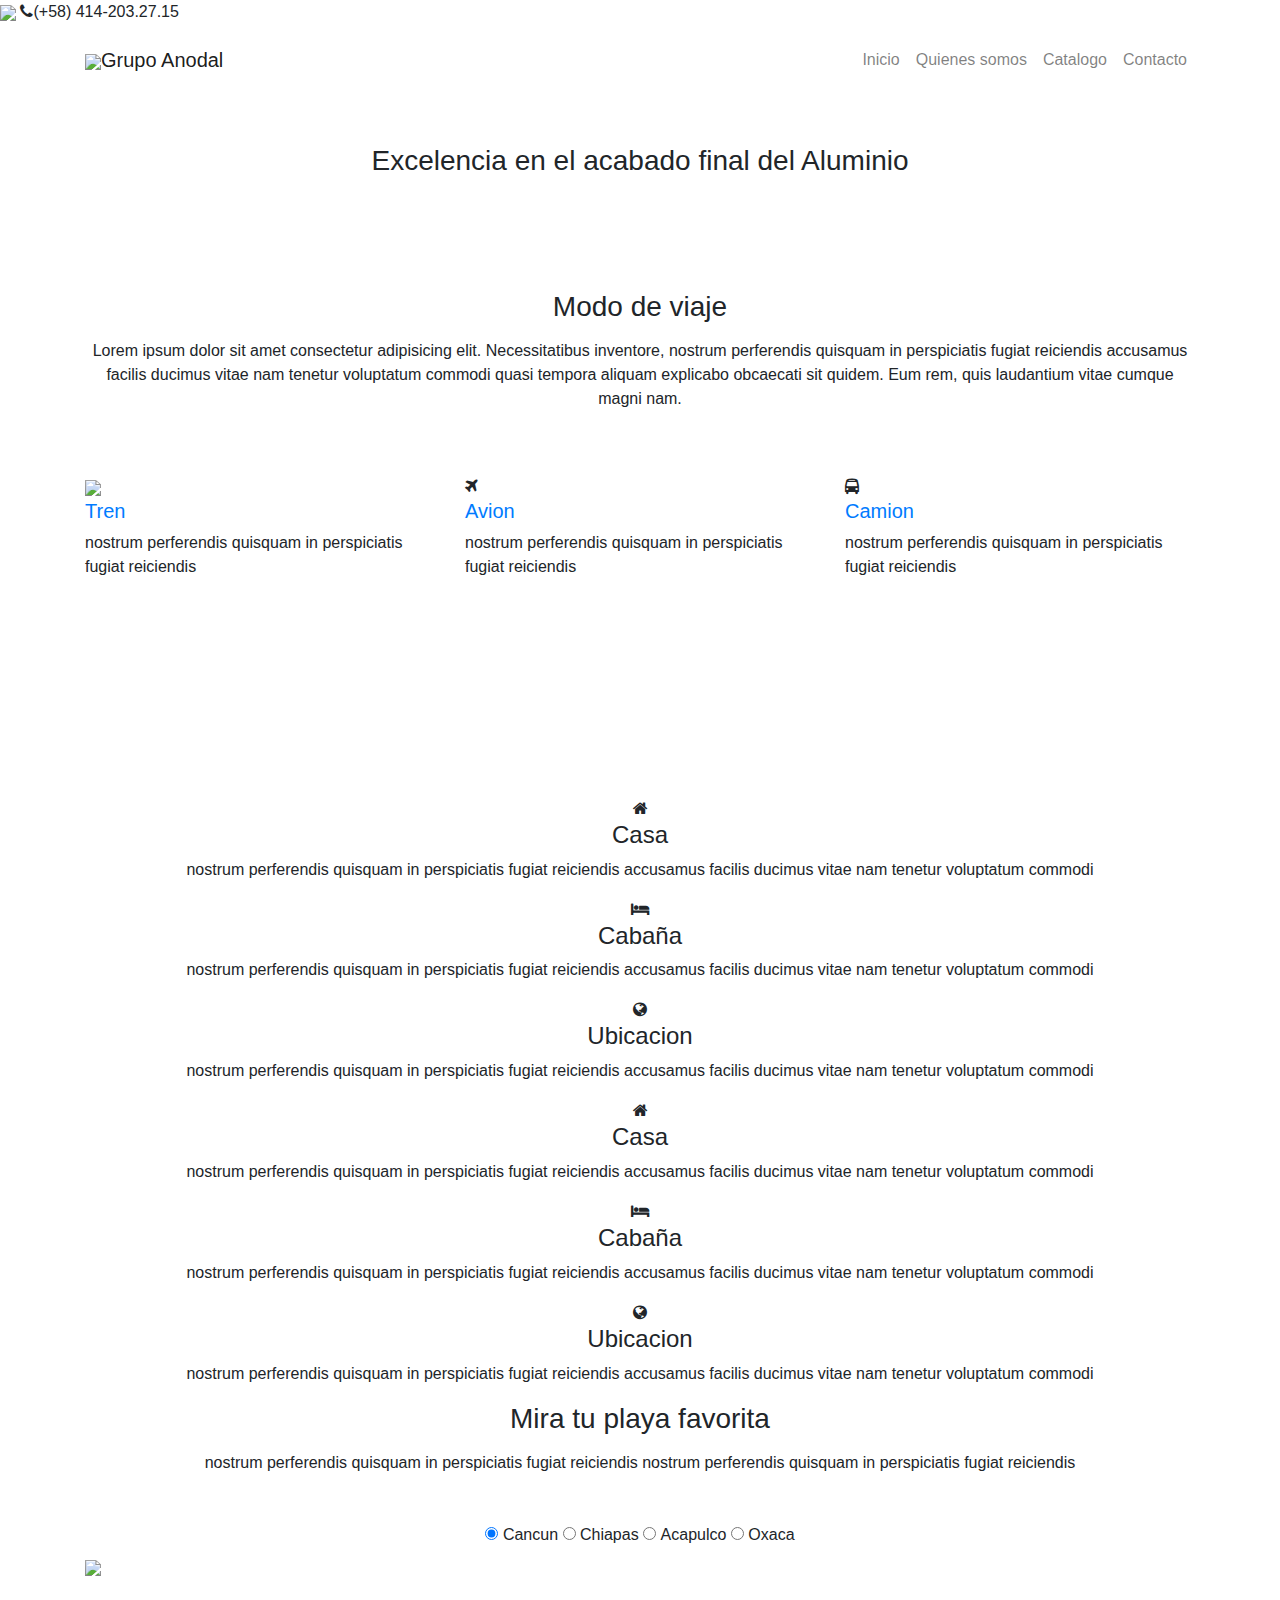
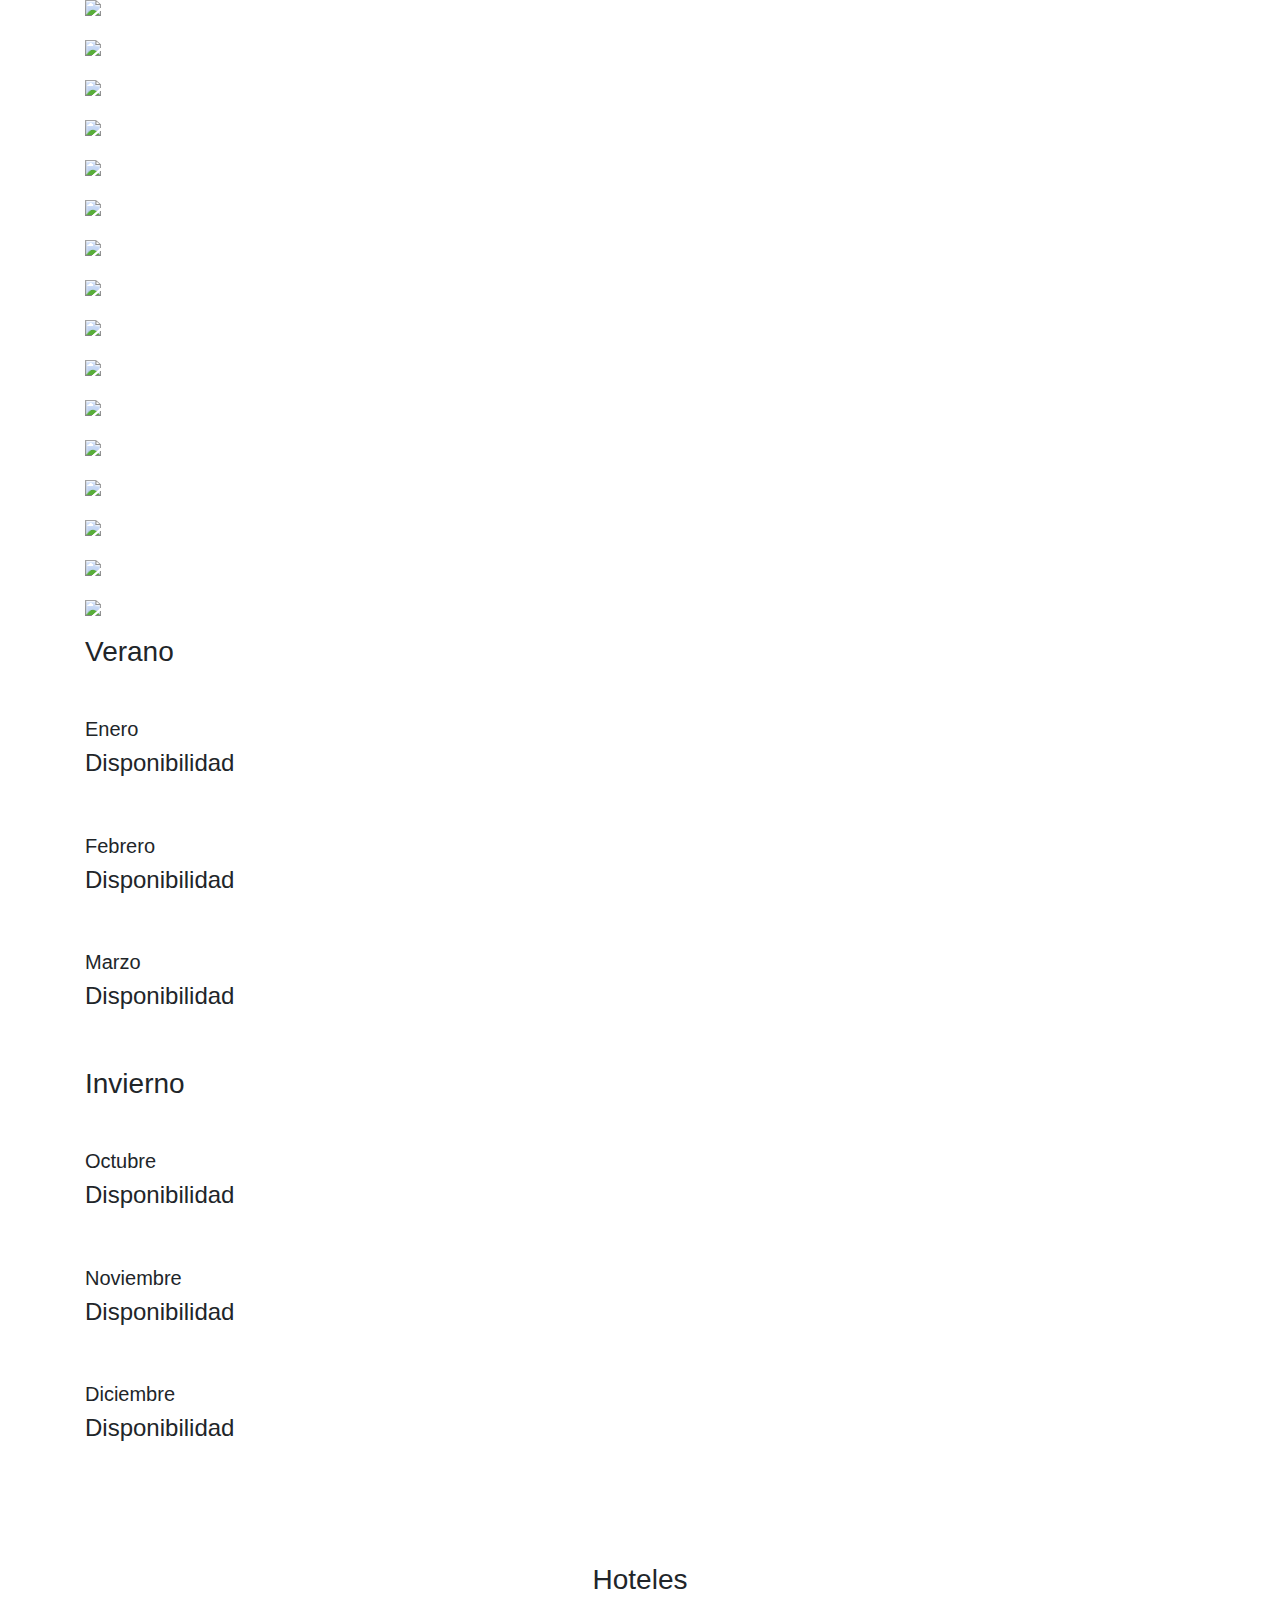
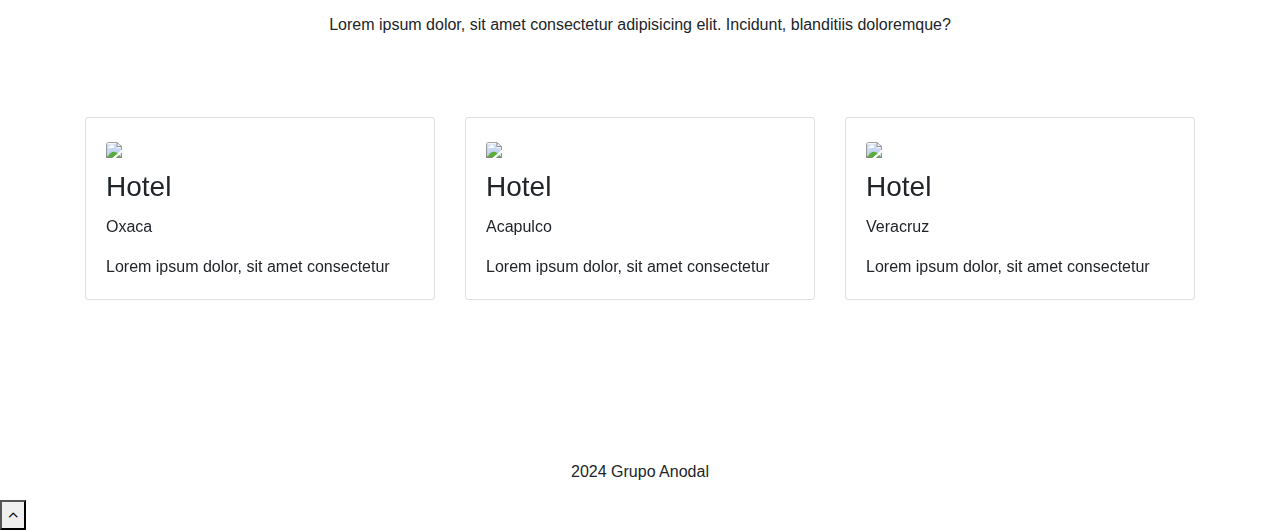
==== index.html @ 7523846b "Add files via upload" ====
<!DOCTYPE html>

<html lang="en">
<head>
    <meta charset="UTF-8">
    <meta name="viewport" content="width=device-width, initial-scale=1.0">
    <title>Grupo Anodal</title>

    <link rel="stylesheet" href="css/style.css">

    <link rel="stylesheet" href="https://stackpath.bootstrapcdn.com/font-awesome/4.7.0/css/font-awesome.min.css" integrity="sha384-wvfXpqpZZVQGK6TAh5PVlGOfQNHSoD2xbE+QkPxCAFlNEevoEH3Sl0sibVcOQVnN" crossorigin="anonymous">
    <link rel="stylesheet" href="https://stackpath.bootstrapcdn.com/bootstrap/4.5.2/css/bootstrap.min.css" integrity="sha384-JcKb8q3iqJ61gNV9KGb8thSsNjpSL0n8PARn9HuZOnIxN0hoP+VmmDGMN5t9UJ0Z" crossorigin="anonymous">

</head
<body>

    <section class="headerUp">
        <div class="container"></div>
            <a class="headerSpan" href="https://www.instagram.com/anodaldialancalfinish/?hl=es"><img src="imagesGA/logoInstagram.png" class="img-responsive-icon"></a>
            <!-- <span class="headerSpan"><img src="imagesGA/logoInstagram.png" class="img-responsive-icon"></span> -->
            <span class="headerSpan"></span>
            <span class="headerSpan"><span class="fa fa-phone" aria-hidden="true"></span>(+58) 414-203.27.15</span>
        </div>
    </section>

    <section class="tank-bootstrap-header">
        <nav class="navbar navbar-expand-lg navbar-light bg-green py-lg-3 py-2">
            <div class="container">
                <a class="navbar-brand" href="index.html"><img src="imagesGA/LOGO_ADA.png" class="img-responsive-logo">Grupo Anodal</a>
                <button class="navbar-toggler" type="button" 
                data-toggle="collapse" data-target="#navbarSupportedContent">
                    <span class="navbar-toggler-icon fa fa-bars"></span>
                </button>
                <div class="collapse navbar-collapse"  id="navbarSupportedContent" >
                    <ul class="navbar-nav ml-auto">
                        <li class="nav-item">
                            <a class="nav-link" href="index.html">Inicio</a>
                        </li>
                        <li class="nav-item">
                            <a class="nav-link" href="about.html">Quienes somos</a>
                        </li>
                        <li class="nav-item">
                            <a class="nav-link" href="services.html">Catalogo</a>
                        </li>
                        <li class="nav-item">
                            <a class="nav-link" href="contact.html">Contacto</a>
                        </li>
                    </ul>
                </div>
           </div> 
        </nav>
    </section>



    <section class="tank-main-banner">

        <div class="slider-info banner-view text-center">
            <div class="banner-info container">
                <h3 class="banner-text mt-5">Excelencia en el acabado final del Aluminio</h3>
                <p class="my-4 mb-5"></p>
            </div>
        </div>

    </section>


    <section class="tank-features-4">
        <div class="features py-5" id="services">
            <div class="container py-md-3">
                <div class="heading text-center mx-auto">
                    <h3 class="head">Modo de viaje</h3>
                    <p class="my-3 head">Lorem ipsum dolor sit amet consectetur adipisicing elit. Necessitatibus inventore, 
                        nostrum perferendis quisquam in perspiciatis fugiat reiciendis accusamus facilis
                         ducimus vitae nam tenetur voluptatum commodi quasi tempora aliquam explicabo 
                        obcaecati sit quidem. Eum rem, quis laudantium vitae cumque magni nam.</p>
                </div>
                <div class="fea-gd-vv row mt-5 pt-3">
                    <div class="float-lt feature-gd col-lg-4 col-md-6">
                        <div class="icon"><span><img src="imagesGA/LOGO_ADA.png" class="img-responsive-imgWithBack"></span></div>
                        <div class="icon-info">
                            <h5><a href="#">Tren</a></h5>
                            <p>nostrum perferendis quisquam in perspiciatis fugiat reiciendis</p>
                        </div>
                    </div>
                    <div class="float-mid feature-gd col-lg-4 col-md-6 mt-md-0 mt-5">
                        <div class="icon"><span class="fa fa-plane" aria-hidden="true"></span></div>
                        <div class="icon-info">
                            <h5><a href="#">Avion</a></h5>
                            <p>nostrum perferendis quisquam in perspiciatis fugiat reiciendis</p>
                        </div>
                    </div>
                    <div class="float-rt feature-gd col-lg-4 col-md-6 mt-md-0 mt-5">
                        <div class="icon"><span class="fa fa-bus" aria-hidden="true"></span></div>
                        <div class="icon-info">
                            <h5><a href="#">Camion</a></h5>
                            <p>nostrum perferendis quisquam in perspiciatis fugiat reiciendis</p>
                        </div>
                    </div>
                </div>
            </div>
        </div>
    </section>



    <section class="tank-feature-3" id="features">
        <div class="grid top-bottom">
            <div class="container">
                <div class="heading text-center mx-auto">
                    <h3 class="head text-white">Elige tu lugar de descanso</h3>
                    <p class="my-3 head text-white">nostrum perferendis quisquam in perspiciatis fugiat reiciendis accusamus facilis
                        ducimus vitae nam tenetur voluptatum commodi quasi tempora aliquam</p>
                </div>
                <div class="middle-section grid-column text-center mt-5 pt-3">
                    <div class="three-grids-columns">
                        <span class="fa fa-home"></span>
                        <h4>Casa</h4>
                        <p>nostrum perferendis quisquam in perspiciatis fugiat reiciendis accusamus facilis
                            ducimus vitae nam tenetur voluptatum commodi</p>
                    </div>
                    <div class="three-grids-columns">
                        <span class="fa fa-hotel"></span>
                        <h4>Cabaña</h4>
                        <p>nostrum perferendis quisquam in perspiciatis fugiat reiciendis accusamus facilis
                            ducimus vitae nam tenetur voluptatum commodi</p>
                    </div>
                    <div class="three-grids-columns">
                        <span class="fa fa-globe"></span>
                        <h4>Ubicacion</h4>
                        <p>nostrum perferendis quisquam in perspiciatis fugiat reiciendis accusamus facilis
                            ducimus vitae nam tenetur voluptatum commodi</p>
                    </div>
                    <div class="three-grids-columns">
                        <span class="fa fa-home"></span>
                        <h4>Casa</h4>
                        <p>nostrum perferendis quisquam in perspiciatis fugiat reiciendis accusamus facilis
                            ducimus vitae nam tenetur voluptatum commodi</p>
                    </div>
                    <div class="three-grids-columns">
                        <span class="fa fa-hotel"></span>
                        <h4>Cabaña</h4>
                        <p>nostrum perferendis quisquam in perspiciatis fugiat reiciendis accusamus facilis
                            ducimus vitae nam tenetur voluptatum commodi</p>
                    </div>
                    <div class="three-grids-columns">
                        <span class="fa fa-globe"></span>
                        <h4>Ubicacion</h4>
                        <p>nostrum perferendis quisquam in perspiciatis fugiat reiciendis accusamus facilis
                            ducimus vitae nam tenetur voluptatum commodi</p>
                    </div>
                </div>
            </div>
        </div>
    </section>


    <div class="products-4" id="portfolio">
        <div id="products4-block" class="text-center"> 
            <div class="container">

                <div class="heading text-center mx-auto mb-5">
                    <h3 class="head">Mira tu playa favorita</h3>
                    <p class="my-3 head">nostrum perferendis quisquam in perspiciatis fugiat reiciendis
                        nostrum perferendis quisquam in perspiciatis fugiat reiciendis
                    </p>
                </div>
                <input id="tab1" type="radio" name="tabs" checked>
                <label class="tabtle" for="tab1">Cancun</label>
                <input id="tab2" type="radio" name="tabs" >
                <label class="tabtle" for="tab2">Chiapas</label>
                <input id="tab3" type="radio" name="tabs" >
                <label class="tabtle" for="tab3">Acapulco</label>
                <input id="tab4" type="radio" name="tabs" >
                <label class="tabtle" for="tab4">Oxaca</label>

                <section id="content1" class="tab-content text-left"> 
                    <div class="d-grid grid-col-3">
                        <div class="product">   
                            <a href="images/g1.jpg">
                                <figure>
                                    <img src="images/g1.jpg" class="img-responsive">
                                </figure>
                            </a>
                        </div>
                        <div class="product">   
                            <a href="images/g2.jpg">
                                <figure>
                                    <img src="images/g2.jpg" class="img-responsive">
                                </figure>
                            </a>
                        </div>
                        <div class="product">   
                            <a href="images/g3.jpg">
                                <figure>
                                    <img src="images/g3.jpg" class="img-responsive">
                                </figure>
                            </a>
                        </div>
                        <div class="product">   
                            <a href="images/.g4jpg">
                                <figure>
                                    <img src="images/g4.jpg" class="img-responsive">
                                </figure>
                            </a>
                        </div>
                        <div class="product">   
                            <a href="images/g5.jpg">
                                <figure>
                                    <img src="images/g5.jpg" class="img-responsive">
                                </figure>
                            </a>
                        </div>
                        <div class="product">   
                            <a href="images/g6.jpg">
                                <figure>
                                    <img src="images/g6.jpg" class="img-responsive">
                                </figure>
                            </a>
                        </div>
                    </div>
                </section>
                <section id="content2" class="tab-content text-left"> 
                    <div class="d-grid grid-col-3">
                        <div class="product">   
                            <a href="images/g7.jpg">
                                <figure>
                                    <img src="images/g7.jpg" class="img-responsive">
                                </figure>
                            </a>
                        </div>
                        <div class="product">   
                            <a href="images/g8.jpg">
                                <figure>
                                    <img src="images/g8.jpg" class="img-responsive">
                                </figure>
                            </a>
                        </div>
                        <div class="product">   
                            <a href="images/g1.jpg">
                                <figure>
                                    <img src="images/g1.jpg" class="img-responsive">
                                </figure>
                            </a>
                        </div>
                        <div class="product">   
                            <a href="images/.g2jpg">
                                <figure>
                                    <img src="images/g2.jpg" class="img-responsive">
                                </figure>
                            </a>
                        </div>
                        <div class="product">   
                            <a href="images/g3.jpg">
                                <figure>
                                    <img src="images/g3.jpg" class="img-responsive">
                                </figure>
                            </a>
                        </div>
                        <div class="product">   
                            <a href="images/g4.jpg">
                                <figure>
                                    <img src="images/g4.jpg" class="img-responsive">
                                </figure>
                            </a>
                        </div>
                    </div>
                </section>
                <section id="content3" class="tab-content text-left"> 
                    <div class="d-grid grid-col-3">
                        <div class="product">   
                            <a href="images/.g2jpg">
                                <figure>
                                    <img src="images/g2.jpg" class="img-responsive">
                                </figure>
                            </a>
                        </div>
                        <div class="product">   
                            <a href="images/g3.jpg">
                                <figure>
                                    <img src="images/g3.jpg" class="img-responsive">
                                </figure>
                            </a>
                        </div>
                        <div class="product">   
                            <a href="images/g4.jpg">
                                <figure>
                                    <img src="images/g4.jpg" class="img-responsive">
                                </figure>
                            </a>
                        </div>
                    </div>
                </section>
                <section id="content4" class="tab-content text-left"> 
                    <div class="d-grid grid-col-3">
                        <div class="product">   
                            <a href="images/.g2jpg">
                                <figure>
                                    <img src="images/g2.jpg" class="img-responsive">
                                </figure>
                            </a>
                        </div>
                        <div class="product">   
                            <a href="images/g3.jpg">
                                <figure>
                                    <img src="images/g3.jpg" class="img-responsive">
                                </figure>
                            </a>
                        </div>
                    </div>
                </section>     
          </div>
        </div>
    </div>



    <section class="services-12" id="experience">
        <div class="form-12-content">
            <div class="container">
                <div class="grid grid-column-2">
                    <div class="column1">
                        <h3 class="mb-5">Verano</h3>
                        <div class="experience-top">
                            <h5>Enero</h5>
                            <h4>Disponibilidad</h4>
                            <p class="my-3 text-white">Lorem ipsum dolor, sit amet consectetur adipisicing elit. Incidunt, 
                                blanditiis doloremque? Dignissimos quibusdam consequuntur ex, ut repellat 
                            </p>
                        </div>
                        <div class="experience-top">
                            <h5>Febrero</h5>
                            <h4>Disponibilidad</h4>
                            <p class="my-3 text-white">Lorem ipsum dolor, sit amet consectetur adipisicing elit. Incidunt, 
                                blanditiis doloremque? Dignissimos quibusdam consequuntur ex, ut repellat 
                            </p>
                        </div>
                        <div class="experience-top">
                            <h5>Marzo</h5>
                            <h4>Disponibilidad</h4>
                            <p class="my-3 text-white">Lorem ipsum dolor, sit amet consectetur adipisicing elit. Incidunt, 
                                blanditiis doloremque? Dignissimos quibusdam consequuntur ex, ut repellat 
                            </p>
                        </div>
                    </div>
                    <div class="column2">
                        <h3 class="mb-5">Invierno</h3>
                        <div class="experience-top">
                            <h5>Octubre</h5>
                            <h4>Disponibilidad</h4>
                            <p class="my-3 text-white">Lorem ipsum dolor, sit amet consectetur adipisicing elit. Incidunt, 
                                blanditiis doloremque? Dignissimos quibusdam consequuntur ex, ut repellat 
                            </p>
                        </div>
                        <div class="experience-top">
                            <h5>Noviembre</h5>
                            <h4>Disponibilidad</h4>
                            <p class="my-3 text-white">Lorem ipsum dolor, sit amet consectetur adipisicing elit. Incidunt, 
                                blanditiis doloremque? Dignissimos quibusdam consequuntur ex, ut repellat 
                            </p>
                        </div>
                        <div class="experience-top">
                            <h5>Diciembre</h5>
                            <h4>Disponibilidad</h4>
                            <p class="my-3 text-white">Lorem ipsum dolor, sit amet consectetur adipisicing elit. Incidunt, 
                                blanditiis doloremque? Dignissimos quibusdam consequuntur ex, ut repellat 
                            </p>
                        </div>
                    </div>
                </div>
            </div>
        </div>
    </section>


    <section class="tank-testimonials" id="testimonials">
        <div class="customers-6-content py-5">
            <div class="container py-lg-3">
                <div class="heading text-center mx-auto">
                    <h3 class="head">Hoteles</h3>
                    <p class="my-3 head">Lorem ipsum dolor, sit amet consectetur adipisicing elit. Incidunt, 
                        blanditiis doloremque?</p>
                </div>
                <div id="customerhnycarousel" class="carousel slide" data-ride="carousel">
                    <ol class="carousel-indicators">
                        <li data-target="#customerhnycarousel" data-slide-to="0" class="active"></li>
                        <li data-target="#customerhnycarousel" data-slide-to="1" ></li>
                    </ol>
                    <div class="carousel-inner pb-5">
                        <div class="carousel-item active">
                            <div class="customer row py-5 mt-3">
                                <div class="col-lg-4 col-md-6">
                                    <div class="card">
                                        <div class="card-body">
                                            <img class="card-img-top img-responsive" src="images/c1.jpg" >
                                            <h3 class="card-title mt-2">Hotel</h3>
                                            <p class="sub-title mb-3">Oxaca</p>
                                            <p class="card-text">Lorem ipsum dolor, sit amet consectetur</p>
                                        </div>
                                    </div>
                                </div>
                                <div class="col-lg-4 col-md-6 off-testi-2">
                                    <div class="card">
                                        <div class="card-body">
                                            <img class="card-img-top img-responsive" src="images/c2.jpg" >
                                            <h3 class="card-title mt-2">Hotel</h3>
                                            <p class="sub-title mb-3">Acapulco</p>
                                            <p class="card-text">Lorem ipsum dolor, sit amet consectetur</p>
                                        </div>
                                    </div>
                                </div>

                                <div class="col-lg-4 offset-md-3 offset-lg-0 col-md-6 off-testi">
                                    <div class="card">
                                        <div class="card-body">
                                            <img class="card-img-top img-responsive" src="images/c3.jpg" >
                                            <h3 class="card-title mt-2">Hotel</h3>
                                            <p class="sub-title mb-3">Veracruz</p>
                                            <p class="card-text">Lorem ipsum dolor, sit amet consectetur</p>
                                        </div>
                                    </div>
                                </div>
                            </div>
                        </div>
                        <div class="carousel-item ">
                            <div class="customer row py-5 mt-3">
                                <div class="col-lg-4 col-md-6">
                                    <div class="card">
                                        <div class="card-body">
                                            <img class="card-img-top img-responsive" src="images/c2.jpg" >
                                            <h3 class="card-title mt-2">Hotel</h3>
                                            <p class="sub-title mb-3">Oxaca</p>
                                            <p class="card-text">Lorem ipsum dolor, sit amet consectetur</p>
                                        </div>
                                    </div>
                                </div>

                                <div class="col-lg-4 col-md-6 off-testi-2">
                                    <div class="card">
                                        <div class="card-body">
                                            <img class="card-img-top img-responsive" src="images/c3.jpg" >
                                            <h3 class="card-title mt-2">Hotel</h3>
                                            <p class="sub-title mb-3">Acapulco</p>
                                            <p class="card-text">Lorem ipsum dolor, sit amet consectetur</p>
                                        </div>
                                    </div>
                                </div>

                                <div class="col-lg-4 offset-md-3 offset-lg-0 col-md-6 off-testi">
                                    <div class="card">
                                        <div class="card-body">
                                            <img class="card-img-top img-responsive" src="images/c1.jpg" >
                                            <h3 class="card-title mt-2">Hotel</h3>
                                            <p class="sub-title mb-3">Veracruz</p>
                                            <p class="card-text">Lorem ipsum dolor, sit amet consectetur</p>
                                        </div>
                                    </div>
                                </div>
                            </div>
                        </div>
                    </div>
                </div>
            </div>
        </div>
    </section>


    <section class="tank-footer-29-main" id="footer">
        <div class="footer-29 text-center">
            <div class="container">
                <div class="main-social-footer-29">
                    <!-- <a href="#" class="facebook"><span class="fa fa-facebook"></span></a> -->
                    <!-- <a href="#" class="twitter"><span class="fa fa-twitter"></span></a> -->
                    <!-- <a href="#" class="instagram"><span class="fa fa-instagram"></span></a> -->
                    <!-- <a href="#" class="google-plus"><span class="fa fa-google-plus"></span></a> -->
                    <!-- <a href="#" class="linkedin"><span class="fa fa-linkedin"></span></a> -->
                </div>
                <div class="bottom-copies text-center">
                    <p class="copy-footer-29">2024 Grupo Anodal <a href="#"></a></p>
                </div>
            </div>
        </div>
        <button onclick="topFunction()" id="movetop" title="Go to top">
        <span class="fa fa-angle-up"></span>
        </button>
            <script>
                window.onscroll = function() {
                    scrollFunction()
                };

                function scrollFunction() {
                    if(document.body.scrollTop > 20 || document.documentElement. scrollTop > 20) {
                        document.getElementById("movetop").style.display = "block";
                    }else{
                        document.getElementById("movetop").style.display = "none";
                    }
                }

                function topFunction () {
                    document.body.scrollTop = 0;
                    document.documentElement.scrollTop = 0;
                }
            </script>
    </section>

    


    <script>
        $(function(){
            $('.navbar-toggler').click(function(){
                $('body').toggleClass('noscroll');
            })

        });
    </script>

    




<script src="https://code.jquery.com/jquery-3.5.1.slim.min.js" integrity="sha384-DfXdz2htPH0lsSSs5nCTpuj/zy4C+OGpamoFVy38MVBnE+IbbVYUew+OrCXaRkfj" crossorigin="anonymous"></script>
<script src="https://cdn.jsdelivr.net/npm/popper.js@1.16.1/dist/umd/popper.min.js" integrity="sha384-9/reFTGAW83EW2RDu2S0VKaIzap3H66lZH81PoYlFhbGU+6BZp6G7niu735Sk7lN" crossorigin="anonymous"></script>
<script src="https://stackpath.bootstrapcdn.com/bootstrap/4.5.2/js/bootstrap.min.js" integrity="sha384-B4gt1jrGC7Jh4AgTPSdUtOBvfO8shuf57BaghqFfPlYxofvL8/KUEfYiJOMMV+rV" crossorigin="anonymous"></script>

</body>
</html>
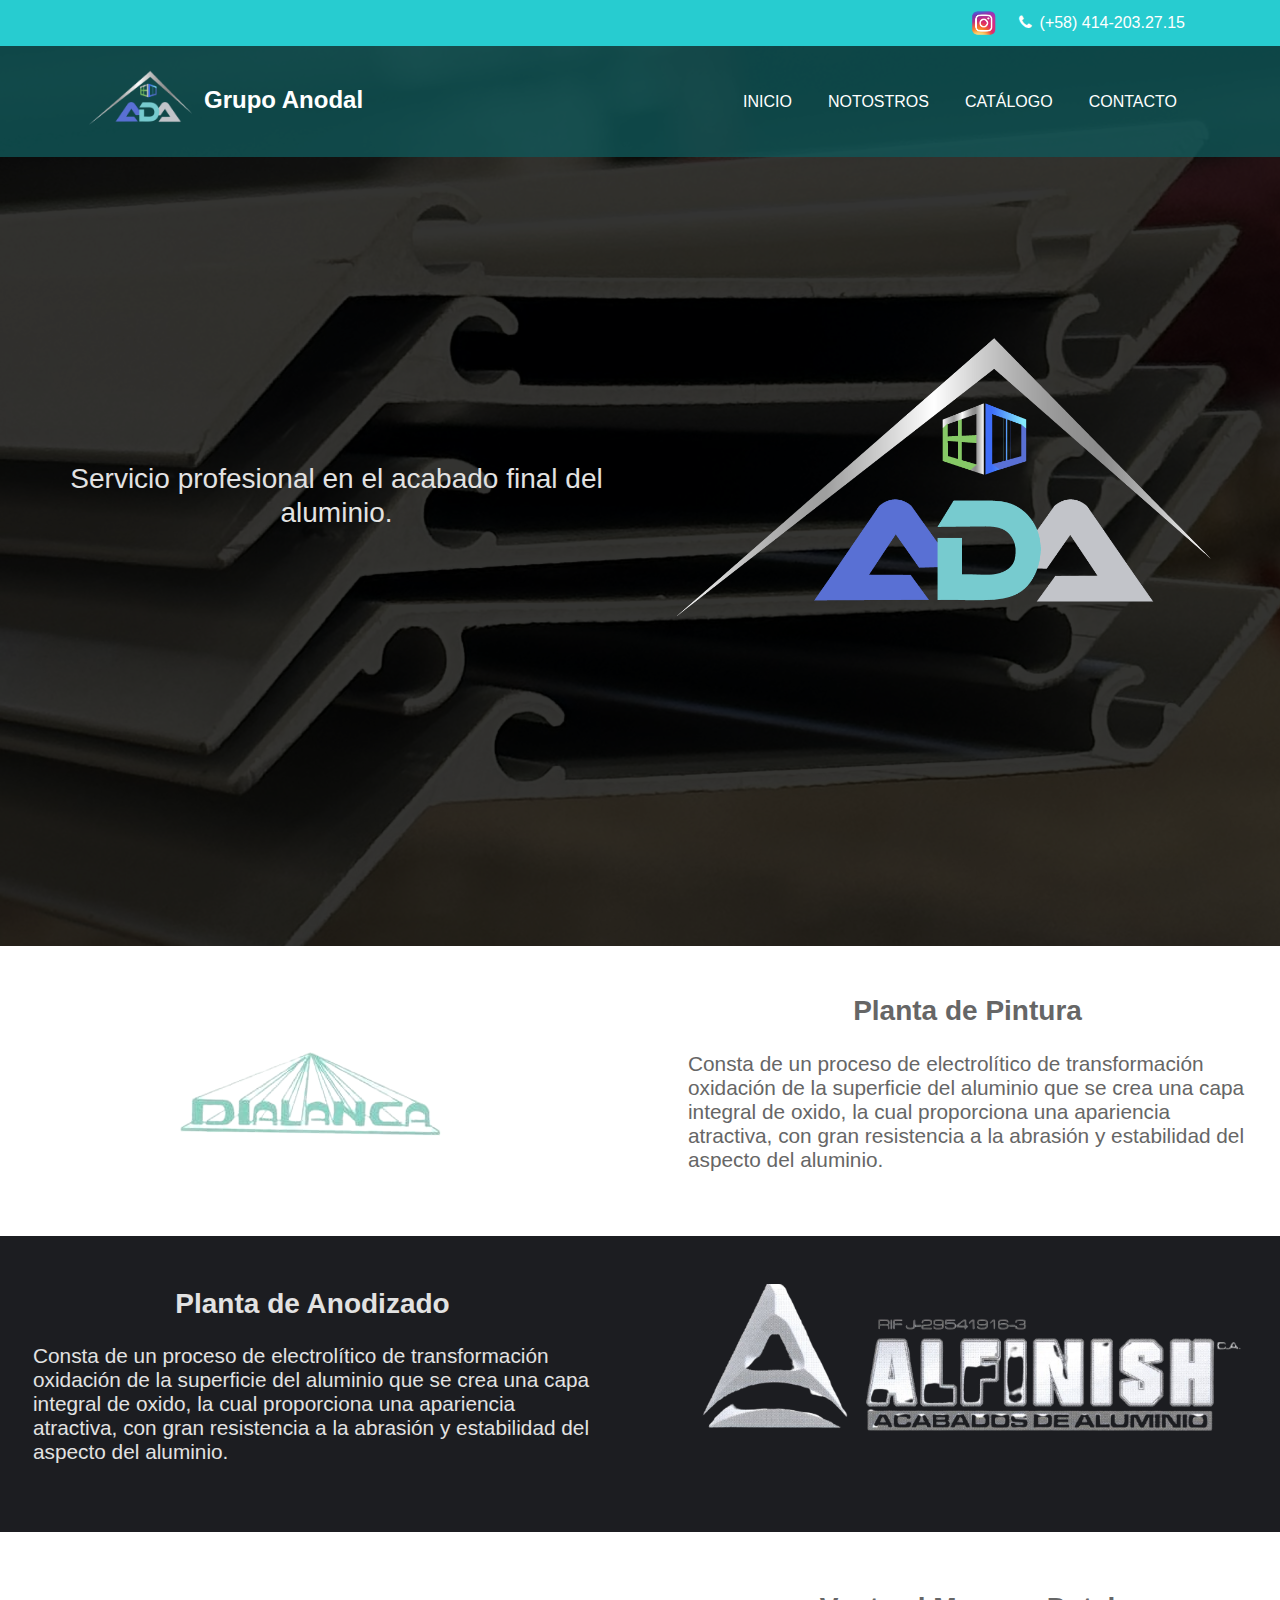
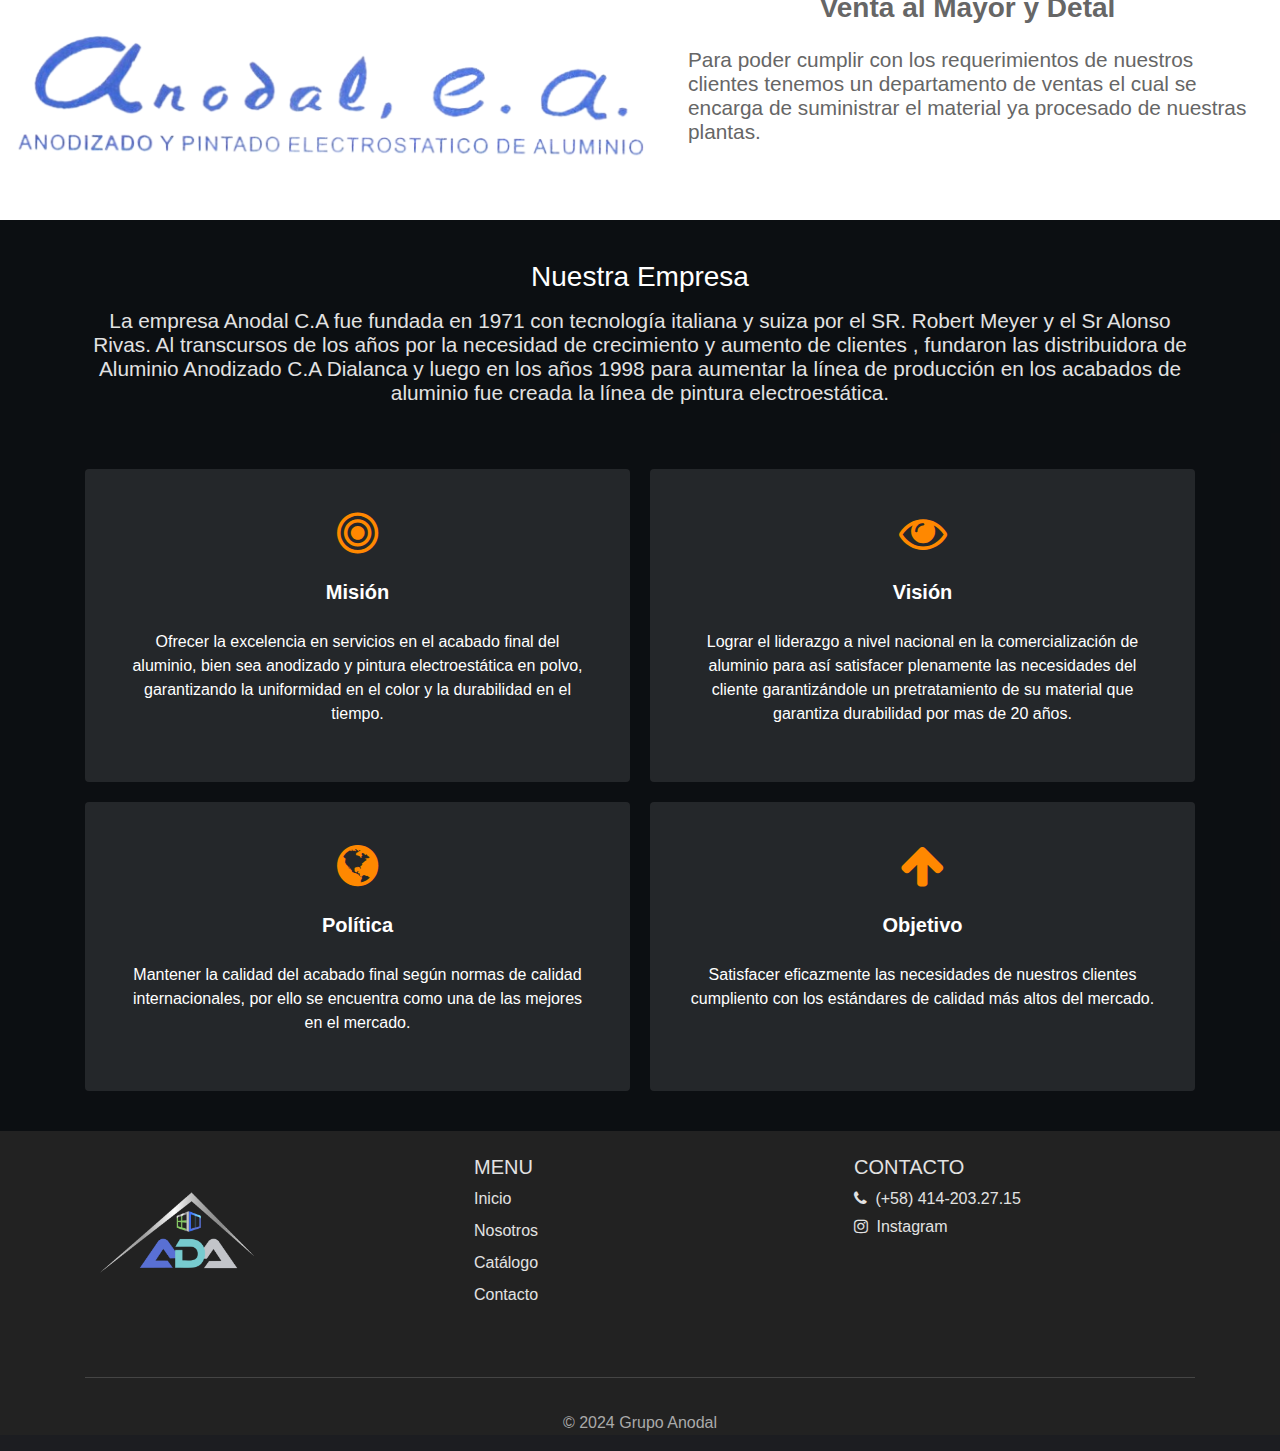
==== commit 6e765efc: ":sparkles: home page with 3 sections and footer :construction: contacts page form build" ====
--- a/index.html
+++ b/index.html
@@ -1,528 +1,896 @@
-<!DOCTYPE html>
+<!doctype html>
 
 <html lang="en">
-<head>
-    <meta charset="UTF-8">
-    <meta name="viewport" content="width=device-width, initial-scale=1.0">
-    <title>Grupo Anodal</title>
-
-    <link rel="stylesheet" href="css/style.css">
-
-    <link rel="stylesheet" href="https://stackpath.bootstrapcdn.com/font-awesome/4.7.0/css/font-awesome.min.css" integrity="sha384-wvfXpqpZZVQGK6TAh5PVlGOfQNHSoD2xbE+QkPxCAFlNEevoEH3Sl0sibVcOQVnN" crossorigin="anonymous">
-    <link rel="stylesheet" href="https://stackpath.bootstrapcdn.com/bootstrap/4.5.2/css/bootstrap.min.css" integrity="sha384-JcKb8q3iqJ61gNV9KGb8thSsNjpSL0n8PARn9HuZOnIxN0hoP+VmmDGMN5t9UJ0Z" crossorigin="anonymous">
-
-</head
-<body>
-
-    <section class="headerUp">
-        <div class="container"></div>
-            <a class="headerSpan" href="https://www.instagram.com/anodaldialancalfinish/?hl=es"><img src="imagesGA/logoInstagram.png" class="img-responsive-icon"></a>
-            <!-- <span class="headerSpan"><img src="imagesGA/logoInstagram.png" class="img-responsive-icon"></span> -->
-            <span class="headerSpan"></span>
-            <span class="headerSpan"><span class="fa fa-phone" aria-hidden="true"></span>(+58) 414-203.27.15</span>
-        </div>
-    </section>
-
-    <section class="tank-bootstrap-header">
-        <nav class="navbar navbar-expand-lg navbar-light bg-green py-lg-3 py-2">
-            <div class="container">
-                <a class="navbar-brand" href="index.html"><img src="imagesGA/LOGO_ADA.png" class="img-responsive-logo">Grupo Anodal</a>
-                <button class="navbar-toggler" type="button" 
-                data-toggle="collapse" data-target="#navbarSupportedContent">
-                    <span class="navbar-toggler-icon fa fa-bars"></span>
-                </button>
-                <div class="collapse navbar-collapse"  id="navbarSupportedContent" >
-                    <ul class="navbar-nav ml-auto">
-                        <li class="nav-item">
-                            <a class="nav-link" href="index.html">Inicio</a>
-                        </li>
-                        <li class="nav-item">
-                            <a class="nav-link" href="about.html">Quienes somos</a>
-                        </li>
-                        <li class="nav-item">
-                            <a class="nav-link" href="services.html">Catalogo</a>
-                        </li>
-                        <li class="nav-item">
-                            <a class="nav-link" href="contact.html">Contacto</a>
-                        </li>
-                    </ul>
-                </div>
-           </div> 
-        </nav>
-    </section>
-
-
-
-    <section class="tank-main-banner">
-
-        <div class="slider-info banner-view text-center">
-            <div class="banner-info container">
-                <h3 class="banner-text mt-5">Excelencia en el acabado final del Aluminio</h3>
-                <p class="my-4 mb-5"></p>
+    <head>
+        <meta charset="UTF-8" />
+        <meta name="viewport" content="width=device-width, initial-scale=1.0" />
+        <title>Grupo Anodal</title>
+
+        <link rel="stylesheet" href="css/style.css" />
+
+        <link
+            rel="stylesheet"
+            href="https://stackpath.bootstrapcdn.com/font-awesome/4.7.0/css/font-awesome.min.css"
+            integrity="sha384-wvfXpqpZZVQGK6TAh5PVlGOfQNHSoD2xbE+QkPxCAFlNEevoEH3Sl0sibVcOQVnN"
+            crossorigin="anonymous"
+        />
+        <link
+            rel="stylesheet"
+            href="https://stackpath.bootstrapcdn.com/bootstrap/4.5.2/css/bootstrap.min.css"
+            integrity="sha384-JcKb8q3iqJ61gNV9KGb8thSsNjpSL0n8PARn9HuZOnIxN0hoP+VmmDGMN5t9UJ0Z"
+            crossorigin="anonymous"
+        />
+    </head>
+    <body>
+        <section class="headerUp py-2">
+            <div
+                class="container d-flex align-items-center justify-content-end"
+            >
+                <a
+                    class="headerSpan"
+                    href="https://www.instagram.com/anodaldialancalfinish/?hl=es"
+                    ><img
+                        src="imagesGA/logoInstagram.png"
+                        class="img-responsive-icon"
+                /></a>
+                <!-- <span class="headerSpan"><img src="imagesGA/logoInstagram.png" class="img-responsive-icon"></span> -->
+                <span class="headerSpan"></span>
+                <span class="headerSpan"
+                    ><span class="fa fa-phone mr-2" aria-hidden="true"></span
+                    >(+58) 414-203.27.15</span
+                >
             </div>
-        </div>
-
-    </section>
-
-
-    <section class="tank-features-4">
-        <div class="features py-5" id="services">
-            <div class="container py-md-3">
-                <div class="heading text-center mx-auto">
-                    <h3 class="head">Modo de viaje</h3>
-                    <p class="my-3 head">Lorem ipsum dolor sit amet consectetur adipisicing elit. Necessitatibus inventore, 
-                        nostrum perferendis quisquam in perspiciatis fugiat reiciendis accusamus facilis
-                         ducimus vitae nam tenetur voluptatum commodi quasi tempora aliquam explicabo 
-                        obcaecati sit quidem. Eum rem, quis laudantium vitae cumque magni nam.</p>
-                </div>
-                <div class="fea-gd-vv row mt-5 pt-3">
-                    <div class="float-lt feature-gd col-lg-4 col-md-6">
-                        <div class="icon"><span><img src="imagesGA/LOGO_ADA.png" class="img-responsive-imgWithBack"></span></div>
-                        <div class="icon-info">
-                            <h5><a href="#">Tren</a></h5>
-                            <p>nostrum perferendis quisquam in perspiciatis fugiat reiciendis</p>
-                        </div>
-                    </div>
-                    <div class="float-mid feature-gd col-lg-4 col-md-6 mt-md-0 mt-5">
-                        <div class="icon"><span class="fa fa-plane" aria-hidden="true"></span></div>
-                        <div class="icon-info">
-                            <h5><a href="#">Avion</a></h5>
-                            <p>nostrum perferendis quisquam in perspiciatis fugiat reiciendis</p>
-                        </div>
-                    </div>
-                    <div class="float-rt feature-gd col-lg-4 col-md-6 mt-md-0 mt-5">
-                        <div class="icon"><span class="fa fa-bus" aria-hidden="true"></span></div>
-                        <div class="icon-info">
-                            <h5><a href="#">Camion</a></h5>
-                            <p>nostrum perferendis quisquam in perspiciatis fugiat reiciendis</p>
-                        </div>
-                    </div>
-                </div>
+        </section>
+
+        <section class="tank-bootstrap-header">
+            <nav class="navbar navbar-expand-lg navbar-light bg-green">
+                <div class="container">
+                    <a class="navbar-brand" href="index.html"
+                        ><img
+                            src="imagesGA/LOGO_ADA.png"
+                            class="img-responsive-logo mr-2"
+                        />Grupo Anodal</a
+                    >
+                    <button
+                        class="navbar-toggler"
+                        type="button"
+                        data-toggle="collapse"
+                        data-target="#navbarSupportedContent"
+                    >
+                        <span class="navbar-toggler-icon fa fa-bars"></span>
+                    </button>
+                    <div
+                        class="collapse navbar-collapse"
+                        id="navbarSupportedContent"
+                    >
+                        <ul class="navbar-nav ml-auto">
+                            <li class="nav-item">
+                                <a class="nav-link" href="index.html">Inicio</a>
+                            </li>
+                            <li class="nav-item">
+                                <a class="nav-link" href="about.html"
+                                    >Notostros</a
+                                >
+                            </li>
+                            <li class="nav-item">
+                                <a class="nav-link" href="services.html"
+                                    >Catálogo</a
+                                >
+                            </li>
+                            <li class="nav-item">
+                                <a class="nav-link" href="contact.html"
+                                    >Contacto</a
+                                >
+                            </li>
+                        </ul>
+                    </div>
+                </div>
+            </nav>
+        </section>
+
+        <section class="tank-main-banner">
+            <div class="slider-info banner-view text-center">
+                <div class="row px-5">
+                    <div
+                        class="col d-flex align-items-center flex-column justify-content-center"
+                    >
+                        <h3 class="mt-2 text-color-dark">
+                            Servicio profesional en el acabado final del
+                            aluminio.
+                        </h3>
+                    </div>
+                    <div
+                        class="col d-flex align-items-center flex-column justify-content-center"
+                    >
+                        <img
+                            src="imagesGA/LOGO_ADA.png"
+                            class="img-responsive"
+                        />
+                    </div>
+                    <p class="my-4 mb-5"></p>
+                </div>
+                <!--<div class="row bg-white w-100">
+                    <div class="col px-5 py-1">
+                        <div class="row">
+                            <div class="col">
+                                <span class="fa fa-palette"></span>
+                                <p>PALABRA</p>
+                            </div>
+                            <div class="col">
+                                <span></span>
+                            </div>
+                        </div>
+                    </div>
+                </div>-->
             </div>
-        </div>
-    </section>
-
-
-
-    <section class="tank-feature-3" id="features">
-        <div class="grid top-bottom">
-            <div class="container">
-                <div class="heading text-center mx-auto">
-                    <h3 class="head text-white">Elige tu lugar de descanso</h3>
-                    <p class="my-3 head text-white">nostrum perferendis quisquam in perspiciatis fugiat reiciendis accusamus facilis
-                        ducimus vitae nam tenetur voluptatum commodi quasi tempora aliquam</p>
-                </div>
-                <div class="middle-section grid-column text-center mt-5 pt-3">
-                    <div class="three-grids-columns">
-                        <span class="fa fa-home"></span>
-                        <h4>Casa</h4>
-                        <p>nostrum perferendis quisquam in perspiciatis fugiat reiciendis accusamus facilis
-                            ducimus vitae nam tenetur voluptatum commodi</p>
-                    </div>
-                    <div class="three-grids-columns">
-                        <span class="fa fa-hotel"></span>
-                        <h4>Cabaña</h4>
-                        <p>nostrum perferendis quisquam in perspiciatis fugiat reiciendis accusamus facilis
-                            ducimus vitae nam tenetur voluptatum commodi</p>
-                    </div>
-                    <div class="three-grids-columns">
-                        <span class="fa fa-globe"></span>
-                        <h4>Ubicacion</h4>
-                        <p>nostrum perferendis quisquam in perspiciatis fugiat reiciendis accusamus facilis
-                            ducimus vitae nam tenetur voluptatum commodi</p>
-                    </div>
-                    <div class="three-grids-columns">
-                        <span class="fa fa-home"></span>
-                        <h4>Casa</h4>
-                        <p>nostrum perferendis quisquam in perspiciatis fugiat reiciendis accusamus facilis
-                            ducimus vitae nam tenetur voluptatum commodi</p>
-                    </div>
-                    <div class="three-grids-columns">
-                        <span class="fa fa-hotel"></span>
-                        <h4>Cabaña</h4>
-                        <p>nostrum perferendis quisquam in perspiciatis fugiat reiciendis accusamus facilis
-                            ducimus vitae nam tenetur voluptatum commodi</p>
-                    </div>
-                    <div class="three-grids-columns">
-                        <span class="fa fa-globe"></span>
-                        <h4>Ubicacion</h4>
-                        <p>nostrum perferendis quisquam in perspiciatis fugiat reiciendis accusamus facilis
-                            ducimus vitae nam tenetur voluptatum commodi</p>
+        </section>
+
+        <section>
+            <article
+                class="service-row bg-white d-flex justify-content-center align-items-center"
+                id="pintura"
+            >
+                <div class="row">
+                    <div
+                        class="col-sm-12 col-md-6 p-0 d-flex justify-content-center align-items-center"
+                    >
+                        <img
+                            src="imagesGA/dialancaLogo.png"
+                            class="img-responsive m-5"
+                            alt="anodizado"
+                        />
+                    </div>
+                    <div
+                        class="p-5 col-sm-12 col-md-6 d-flex align-items-center flex-column justify-content-center"
+                    >
+                        <h3
+                            class="description-title text-color-light bold mb-4"
+                        >
+                            <strong>Planta de Pintura</strong>
+                        </h3>
+                        <p class="description-text text-color-light">
+                            Consta de un proceso de electrolítico de
+                            transformación oxidación de la superficie del
+                            aluminio que se crea una capa integral de oxido, la
+                            cual proporciona una apariencia atractiva, con gran
+                            resistencia a la abrasión y estabilidad del aspecto
+                            del aluminio.
+                        </p>
+                    </div>
+                </div>
+            </article>
+            <article
+                class="service-row bg-transparent d-flex justify-content-center align-items-center"
+                id="anodizado"
+            >
+                <div class="row">
+                    <div
+                        class="p-5 col-sm-12 col-md-6 d-flex align-items-center flex-column justify-content-center"
+                    >
+                        <h3 class="description-title bold mb-4 text-color-dark">
+                            <strong>Planta de Anodizado</strong>
+                        </h3>
+                        <p class="description-text text-color-dark">
+                            Consta de un proceso de electrolítico de
+                            transformación oxidación de la superficie del
+                            aluminio que se crea una capa integral de oxido, la
+                            cual proporciona una apariencia atractiva, con gran
+                            resistencia a la abrasión y estabilidad del aspecto
+                            del aluminio.
+                        </p>
+                    </div>
+                    <div
+                        class="col-sm-12 col-md-6 p-0 d-flex align-items-center flex-column justify-content-center"
+                    >
+                        <img
+                            src="imagesGA/alfinishLogo.png"
+                            class="img-responsive m-5"
+                            alt="anodizado"
+                        />
+                    </div>
+                </div>
+            </article>
+            <article
+                class="service-row bg-white d-flex justify-content-center align-items-center"
+                id="pintura"
+            >
+                <div class="row">
+                    <div
+                        class="col-sm-12 col-md-6 p-0 d-flex justify-content-center align-items-center"
+                    >
+                        <img
+                            src="imagesGA/anodalLogo.png"
+                            class="img-responsive ml-5"
+                            alt="anodizado"
+                        />
+                    </div>
+                    <div
+                        class="p-5 col-sm-12 col-md-6 d-flex align-items-center flex-column justify-content-center"
+                    >
+                        <h3
+                            class="description-title text-color-light bold mb-4"
+                        >
+                            <strong>Venta al Mayor y Detal</strong>
+                        </h3>
+                        <p class="description-text text-color-light">
+                            Para poder cumplir con los requerimientos de
+                            nuestros clientes tenemos un departamento de ventas
+                            el cual se encarga de suministrar el material ya
+                            procesado de nuestras plantas.
+                        </p>
+                    </div>
+                </div>
+            </article>
+        </section>
+
+        <!--<section class="tank-features-4">
+            <div class="features py-5" id="services">
+                <div class="container py-md-3">
+                    <div class="heading text-center mx-auto">
+                        <h3 class="head">Nuestros Servicios</h3>
+                        <p class="my-3 head"></p>
+                    </div>
+                    <div class="mt-5 pt-3 row justify-content-center align-items-center">
+                        <div class="col-sm-12 col-xs-12 col-md-12 col-lg-4 my-2" style="width: 18rem">
+                            <div class="card bg-transparent column">
+                                <div class="col card-body">
+                                    <h5 class="card-title">Title</h5>
+                                    <p class="card-text">
+                                    Lorem ipsum dolor sit amet, qui minim labore adipisicing minim sint cillum sint consectetur cupidatat.
+                                    </p>
+                                </div>
+                                <img src="imagesGA/anodizado.jpeg" class="col" alt="Anodizado" />
+                            </div>
+                        </div>
+                        <div class="col-sm-12 col-xs-12 col-md-12 col-lg-4 my-2" style="width: 18rem">
+                            <div class="card bg-transparent">
+                                <img src="imagesGA/anodizado.jpeg" class="card-img-top" alt="Anodizado" />
+                                <div class="card-body">
+                                    <h5 class="card-title">Title</h5>
+                                    <p class="card-text">
+                                    Lorem ipsum dolor sit amet, qui minim labore adipisicing minim sint cillum sint consectetur cupidatat.
+                                    </p>
+                                </div>
+                            </div>
+                        </div>
+                        <div class="col-sm-12 col-xs-12 col-md-12 col-lg-4 my-2" style="width: 18rem">
+                            <div class="card bg-transparent">
+                                <img src="imagesGA/anodizado.jpeg" class="card-img-top" alt="Anodizado" />
+                                <div class="card-body">
+                                    <h5 class="card-title">Title</h5>
+                                    <p class="card-text">
+                                    Lorem ipsum dolor sit amet, qui minim labore adipisicing minim sint cillum sint consectetur cupidatat.
+                                    </p>
+                                </div>
+                            </div>
+                        </div>
                     </div>
                 </div>
             </div>
-        </div>
-    </section>
-
-
-    <div class="products-4" id="portfolio">
-        <div id="products4-block" class="text-center"> 
-            <div class="container">
-
-                <div class="heading text-center mx-auto mb-5">
-                    <h3 class="head">Mira tu playa favorita</h3>
-                    <p class="my-3 head">nostrum perferendis quisquam in perspiciatis fugiat reiciendis
-                        nostrum perferendis quisquam in perspiciatis fugiat reiciendis
-                    </p>
-                </div>
-                <input id="tab1" type="radio" name="tabs" checked>
-                <label class="tabtle" for="tab1">Cancun</label>
-                <input id="tab2" type="radio" name="tabs" >
-                <label class="tabtle" for="tab2">Chiapas</label>
-                <input id="tab3" type="radio" name="tabs" >
-                <label class="tabtle" for="tab3">Acapulco</label>
-                <input id="tab4" type="radio" name="tabs" >
-                <label class="tabtle" for="tab4">Oxaca</label>
-
-                <section id="content1" class="tab-content text-left"> 
-                    <div class="d-grid grid-col-3">
-                        <div class="product">   
-                            <a href="images/g1.jpg">
-                                <figure>
-                                    <img src="images/g1.jpg" class="img-responsive">
-                                </figure>
+        </section>-->
+
+        <section class="tank-feature-3" id="features">
+            <div class="grid top-bottom">
+                <div class="container">
+                    <div class="text-center mx-auto">
+                        <h3 class="head text-white">Nuestra Empresa</h3>
+                        <p class="mt-3 description-text text-color-dark">
+                            La empresa Anodal C.A fue fundada en 1971 con
+                            tecnología italiana y suiza por el SR. Robert Meyer
+                            y el Sr Alonso Rivas. Al transcursos de los años por
+                            la necesidad de crecimiento y aumento de clientes ,
+                            fundaron las distribuidora de Aluminio Anodizado C.A
+                            Dialanca y luego en los años 1998 para aumentar la
+                            línea de producción en los acabados de aluminio fue
+                            creada la línea de pintura electroestática.
+                        </p>
+                    </div>
+                    <div
+                        class="middle-section grid-column text-center mt-5 pt-3"
+                    >
+                        <div class="two-grids-columns">
+                            <a href="about.html">
+                                <span class="fa fa-bullseye"></span>
+                                <h4>Misión</h4>
+                                <p>
+                                    Ofrecer la excelencia en servicios en el
+                                    acabado final del aluminio, bien sea
+                                    anodizado y pintura electroestática en
+                                    polvo, garantizando la uniformidad en el
+                                    color y la durabilidad en el tiempo.
+                                </p>
                             </a>
                         </div>
-                        <div class="product">   
-                            <a href="images/g2.jpg">
-                                <figure>
-                                    <img src="images/g2.jpg" class="img-responsive">
-                                </figure>
+                        <div class="two-grids-columns">
+                            <a href="about.html">
+                                <span class="fa fa-eye"></span>
+                                <h4>Visión</h4>
+                                <p>
+                                    Lograr el liderazgo a nivel nacional en la
+                                    comercialización de aluminio para así
+                                    satisfacer plenamente las necesidades del
+                                    cliente garantizándole un pretratamiento de
+                                    su material que garantiza durabilidad por
+                                    mas de 20 años.
+                                </p>
                             </a>
                         </div>
-                        <div class="product">   
-                            <a href="images/g3.jpg">
-                                <figure>
-                                    <img src="images/g3.jpg" class="img-responsive">
-                                </figure>
+                        <div class="two-grids-columns">
+                            <a href="about.html">
+                                <span class="fa fa-globe"></span>
+                                <h4>Política</h4>
+                                <p>
+                                    Mantener la calidad del acabado final según
+                                    normas de calidad internacionales, por ello
+                                    se encuentra como una de las mejores en el
+                                    mercado.
+                                </p>
                             </a>
                         </div>
-                        <div class="product">   
-                            <a href="images/.g4jpg">
-                                <figure>
-                                    <img src="images/g4.jpg" class="img-responsive">
-                                </figure>
+                        <div class="two-grids-columns">
+                            <a href="about.html">
+                                <span class="fa fa-arrow-up"></span>
+                                <h4>Objetivo</h4>
+                                <p>
+                                    Satisfacer eficazmente las necesidades de
+                                    nuestros clientes cumpliento con los
+                                    estándares de calidad más altos del mercado.
+                                </p>
                             </a>
                         </div>
-                        <div class="product">   
-                            <a href="images/g5.jpg">
-                                <figure>
-                                    <img src="images/g5.jpg" class="img-responsive">
-                                </figure>
-                            </a>
-                        </div>
-                        <div class="product">   
-                            <a href="images/g6.jpg">
-                                <figure>
-                                    <img src="images/g6.jpg" class="img-responsive">
-                                </figure>
-                            </a>
-                        </div>
-                    </div>
-                </section>
-                <section id="content2" class="tab-content text-left"> 
-                    <div class="d-grid grid-col-3">
-                        <div class="product">   
-                            <a href="images/g7.jpg">
-                                <figure>
-                                    <img src="images/g7.jpg" class="img-responsive">
-                                </figure>
-                            </a>
-                        </div>
-                        <div class="product">   
-                            <a href="images/g8.jpg">
-                                <figure>
-                                    <img src="images/g8.jpg" class="img-responsive">
-                                </figure>
-                            </a>
-                        </div>
-                        <div class="product">   
-                            <a href="images/g1.jpg">
-                                <figure>
-                                    <img src="images/g1.jpg" class="img-responsive">
-                                </figure>
-                            </a>
-                        </div>
-                        <div class="product">   
-                            <a href="images/.g2jpg">
-                                <figure>
-                                    <img src="images/g2.jpg" class="img-responsive">
-                                </figure>
-                            </a>
-                        </div>
-                        <div class="product">   
-                            <a href="images/g3.jpg">
-                                <figure>
-                                    <img src="images/g3.jpg" class="img-responsive">
-                                </figure>
-                            </a>
-                        </div>
-                        <div class="product">   
-                            <a href="images/g4.jpg">
-                                <figure>
-                                    <img src="images/g4.jpg" class="img-responsive">
-                                </figure>
-                            </a>
-                        </div>
-                    </div>
-                </section>
-                <section id="content3" class="tab-content text-left"> 
-                    <div class="d-grid grid-col-3">
-                        <div class="product">   
-                            <a href="images/.g2jpg">
-                                <figure>
-                                    <img src="images/g2.jpg" class="img-responsive">
-                                </figure>
-                            </a>
-                        </div>
-                        <div class="product">   
-                            <a href="images/g3.jpg">
-                                <figure>
-                                    <img src="images/g3.jpg" class="img-responsive">
-                                </figure>
-                            </a>
-                        </div>
-                        <div class="product">   
-                            <a href="images/g4.jpg">
-                                <figure>
-                                    <img src="images/g4.jpg" class="img-responsive">
-                                </figure>
-                            </a>
-                        </div>
-                    </div>
-                </section>
-                <section id="content4" class="tab-content text-left"> 
-                    <div class="d-grid grid-col-3">
-                        <div class="product">   
-                            <a href="images/.g2jpg">
-                                <figure>
-                                    <img src="images/g2.jpg" class="img-responsive">
-                                </figure>
-                            </a>
-                        </div>
-                        <div class="product">   
-                            <a href="images/g3.jpg">
-                                <figure>
-                                    <img src="images/g3.jpg" class="img-responsive">
-                                </figure>
-                            </a>
-                        </div>
-                    </div>
-                </section>     
-          </div>
-        </div>
-    </div>
-
-
-
-    <section class="services-12" id="experience">
-        <div class="form-12-content">
-            <div class="container">
-                <div class="grid grid-column-2">
-                    <div class="column1">
-                        <h3 class="mb-5">Verano</h3>
-                        <div class="experience-top">
-                            <h5>Enero</h5>
-                            <h4>Disponibilidad</h4>
-                            <p class="my-3 text-white">Lorem ipsum dolor, sit amet consectetur adipisicing elit. Incidunt, 
-                                blanditiis doloremque? Dignissimos quibusdam consequuntur ex, ut repellat 
-                            </p>
-                        </div>
-                        <div class="experience-top">
-                            <h5>Febrero</h5>
-                            <h4>Disponibilidad</h4>
-                            <p class="my-3 text-white">Lorem ipsum dolor, sit amet consectetur adipisicing elit. Incidunt, 
-                                blanditiis doloremque? Dignissimos quibusdam consequuntur ex, ut repellat 
-                            </p>
-                        </div>
-                        <div class="experience-top">
-                            <h5>Marzo</h5>
-                            <h4>Disponibilidad</h4>
-                            <p class="my-3 text-white">Lorem ipsum dolor, sit amet consectetur adipisicing elit. Incidunt, 
-                                blanditiis doloremque? Dignissimos quibusdam consequuntur ex, ut repellat 
-                            </p>
-                        </div>
-                    </div>
-                    <div class="column2">
-                        <h3 class="mb-5">Invierno</h3>
-                        <div class="experience-top">
-                            <h5>Octubre</h5>
-                            <h4>Disponibilidad</h4>
-                            <p class="my-3 text-white">Lorem ipsum dolor, sit amet consectetur adipisicing elit. Incidunt, 
-                                blanditiis doloremque? Dignissimos quibusdam consequuntur ex, ut repellat 
-                            </p>
-                        </div>
-                        <div class="experience-top">
-                            <h5>Noviembre</h5>
-                            <h4>Disponibilidad</h4>
-                            <p class="my-3 text-white">Lorem ipsum dolor, sit amet consectetur adipisicing elit. Incidunt, 
-                                blanditiis doloremque? Dignissimos quibusdam consequuntur ex, ut repellat 
-                            </p>
-                        </div>
-                        <div class="experience-top">
-                            <h5>Diciembre</h5>
-                            <h4>Disponibilidad</h4>
-                            <p class="my-3 text-white">Lorem ipsum dolor, sit amet consectetur adipisicing elit. Incidunt, 
-                                blanditiis doloremque? Dignissimos quibusdam consequuntur ex, ut repellat 
-                            </p>
-                        </div>
                     </div>
                 </div>
             </div>
-        </div>
-    </section>
-
-
-    <section class="tank-testimonials" id="testimonials">
-        <div class="customers-6-content py-5">
-            <div class="container py-lg-3">
-                <div class="heading text-center mx-auto">
-                    <h3 class="head">Hoteles</h3>
-                    <p class="my-3 head">Lorem ipsum dolor, sit amet consectetur adipisicing elit. Incidunt, 
-                        blanditiis doloremque?</p>
-                </div>
-                <div id="customerhnycarousel" class="carousel slide" data-ride="carousel">
-                    <ol class="carousel-indicators">
-                        <li data-target="#customerhnycarousel" data-slide-to="0" class="active"></li>
-                        <li data-target="#customerhnycarousel" data-slide-to="1" ></li>
-                    </ol>
-                    <div class="carousel-inner pb-5">
-                        <div class="carousel-item active">
-                            <div class="customer row py-5 mt-3">
-                                <div class="col-lg-4 col-md-6">
-                                    <div class="card">
-                                        <div class="card-body">
-                                            <img class="card-img-top img-responsive" src="images/c1.jpg" >
-                                            <h3 class="card-title mt-2">Hotel</h3>
-                                            <p class="sub-title mb-3">Oxaca</p>
-                                            <p class="card-text">Lorem ipsum dolor, sit amet consectetur</p>
+        </section>
+
+        <!--<div class="products-4" id="portfolio">
+            <div id="products4-block" class="text-center">
+                <div class="container">
+                    <div class="heading text-center mx-auto mb-5">
+                        <h3 class="head">Mira tu playa favorita</h3>
+                        <p class="my-3 head">
+                            nostrum perferendis quisquam in perspiciatis fugiat
+                            reiciendis nostrum perferendis quisquam in
+                            perspiciatis fugiat reiciendis
+                        </p>
+                    </div>
+                    <input id="tab1" type="radio" name="tabs" checked />
+                    <label class="tabtle" for="tab1">Cancun</label>
+                    <input id="tab2" type="radio" name="tabs" />
+                    <label class="tabtle" for="tab2">Chiapas</label>
+                    <input id="tab3" type="radio" name="tabs" />
+                    <label class="tabtle" for="tab3">Acapulco</label>
+                    <input id="tab4" type="radio" name="tabs" />
+                    <label class="tabtle" for="tab4">Oxaca</label>
+
+                    <section id="content1" class="tab-content text-left">
+                        <div class="d-grid grid-col-3">
+                            <div class="product">
+                                <a href="images/g1.jpg">
+                                    <figure>
+                                        <img
+                                            src="images/g1.jpg"
+                                            class="img-responsive"
+                                        />
+                                    </figure>
+                                </a>
+                            </div>
+                            <div class="product">
+                                <a href="images/g2.jpg">
+                                    <figure>
+                                        <img
+                                            src="images/g2.jpg"
+                                            class="img-responsive"
+                                        />
+                                    </figure>
+                                </a>
+                            </div>
+                            <div class="product">
+                                <a href="images/g3.jpg">
+                                    <figure>
+                                        <img
+                                            src="images/g3.jpg"
+                                            class="img-responsive"
+                                        />
+                                    </figure>
+                                </a>
+                            </div>
+                            <div class="product">
+                                <a href="images/.g4jpg">
+                                    <figure>
+                                        <img
+                                            src="images/g4.jpg"
+                                            class="img-responsive"
+                                        />
+                                    </figure>
+                                </a>
+                            </div>
+                            <div class="product">
+                                <a href="images/g5.jpg">
+                                    <figure>
+                                        <img
+                                            src="images/g5.jpg"
+                                            class="img-responsive"
+                                        />
+                                    </figure>
+                                </a>
+                            </div>
+                            <div class="product">
+                                <a href="images/g6.jpg">
+                                    <figure>
+                                        <img
+                                            src="images/g6.jpg"
+                                            class="img-responsive"
+                                        />
+                                    </figure>
+                                </a>
+                            </div>
+                        </div>
+                    </section>
+                    <section id="content2" class="tab-content text-left">
+                        <div class="d-grid grid-col-3">
+                            <div class="product">
+                                <a href="images/g7.jpg">
+                                    <figure>
+                                        <img
+                                            src="images/g7.jpg"
+                                            class="img-responsive"
+                                        />
+                                    </figure>
+                                </a>
+                            </div>
+                            <div class="product">
+                                <a href="images/g8.jpg">
+                                    <figure>
+                                        <img
+                                            src="images/g8.jpg"
+                                            class="img-responsive"
+                                        />
+                                    </figure>
+                                </a>
+                            </div>
+                            <div class="product">
+                                <a href="images/g1.jpg">
+                                    <figure>
+                                        <img
+                                            src="images/g1.jpg"
+                                            class="img-responsive"
+                                        />
+                                    </figure>
+                                </a>
+                            </div>
+                            <div class="product">
+                                <a href="images/.g2jpg">
+                                    <figure>
+                                        <img
+                                            src="images/g2.jpg"
+                                            class="img-responsive"
+                                        />
+                                    </figure>
+                                </a>
+                            </div>
+                            <div class="product">
+                                <a href="images/g3.jpg">
+                                    <figure>
+                                        <img
+                                            src="images/g3.jpg"
+                                            class="img-responsive"
+                                        />
+                                    </figure>
+                                </a>
+                            </div>
+                            <div class="product">
+                                <a href="images/g4.jpg">
+                                    <figure>
+                                        <img
+                                            src="images/g4.jpg"
+                                            class="img-responsive"
+                                        />
+                                    </figure>
+                                </a>
+                            </div>
+                        </div>
+                    </section>
+                    <section id="content3" class="tab-content text-left">
+                        <div class="d-grid grid-col-3">
+                            <div class="product">
+                                <a href="images/.g2jpg">
+                                    <figure>
+                                        <img
+                                            src="images/g2.jpg"
+                                            class="img-responsive"
+                                        />
+                                    </figure>
+                                </a>
+                            </div>
+                            <div class="product">
+                                <a href="images/g3.jpg">
+                                    <figure>
+                                        <img
+                                            src="images/g3.jpg"
+                                            class="img-responsive"
+                                        />
+                                    </figure>
+                                </a>
+                            </div>
+                            <div class="product">
+                                <a href="images/g4.jpg">
+                                    <figure>
+                                        <img
+                                            src="images/g4.jpg"
+                                            class="img-responsive"
+                                        />
+                                    </figure>
+                                </a>
+                            </div>
+                        </div>
+                    </section>
+                    <section id="content4" class="tab-content text-left">
+                        <div class="d-grid grid-col-3">
+                            <div class="product">
+                                <a href="images/.g2jpg">
+                                    <figure>
+                                        <img
+                                            src="images/g2.jpg"
+                                            class="img-responsive"
+                                        />
+                                    </figure>
+                                </a>
+                            </div>
+                            <div class="product">
+                                <a href="images/g3.jpg">
+                                    <figure>
+                                        <img
+                                            src="images/g3.jpg"
+                                            class="img-responsive"
+                                        />
+                                    </figure>
+                                </a>
+                            </div>
+                        </div>
+                    </section>
+                </div>
+            </div>
+        </div>-->
+
+        <!--<section class="services-12" id="experience">
+            <div class="form-12-content">
+                <div class="container">
+                    <div class="grid grid-column-2">
+                        <div class="column1">
+                            <h3 class="mb-5">Verano</h3>
+                            <div class="experience-top">
+                                <h5>Enero</h5>
+                                <h4>Disponibilidad</h4>
+                                <p class="my-3 text-white">
+                                    Lorem ipsum dolor, sit amet consectetur
+                                    adipisicing elit. Incidunt, blanditiis
+                                    doloremque? Dignissimos quibusdam
+                                    consequuntur ex, ut repellat
+                                </p>
+                            </div>
+                            <div class="experience-top">
+                                <h5>Febrero</h5>
+                                <h4>Disponibilidad</h4>
+                                <p class="my-3 text-white">
+                                    Lorem ipsum dolor, sit amet consectetur
+                                    adipisicing elit. Incidunt, blanditiis
+                                    doloremque? Dignissimos quibusdam
+                                    consequuntur ex, ut repellat
+                                </p>
+                            </div>
+                            <div class="experience-top">
+                                <h5>Marzo</h5>
+                                <h4>Disponibilidad</h4>
+                                <p class="my-3 text-white">
+                                    Lorem ipsum dolor, sit amet consectetur
+                                    adipisicing elit. Incidunt, blanditiis
+                                    doloremque? Dignissimos quibusdam
+                                    consequuntur ex, ut repellat
+                                </p>
+                            </div>
+                        </div>
+                        <div class="column2">
+                            <h3 class="mb-5">Invierno</h3>
+                            <div class="experience-top">
+                                <h5>Octubre</h5>
+                                <h4>Disponibilidad</h4>
+                                <p class="my-3 text-white">
+                                    Lorem ipsum dolor, sit amet consectetur
+                                    adipisicing elit. Incidunt, blanditiis
+                                    doloremque? Dignissimos quibusdam
+                                    consequuntur ex, ut repellat
+                                </p>
+                            </div>
+                            <div class="experience-top">
+                                <h5>Noviembre</h5>
+                                <h4>Disponibilidad</h4>
+                                <p class="my-3 text-white">
+                                    Lorem ipsum dolor, sit amet consectetur
+                                    adipisicing elit. Incidunt, blanditiis
+                                    doloremque? Dignissimos quibusdam
+                                    consequuntur ex, ut repellat
+                                </p>
+                            </div>
+                            <div class="experience-top">
+                                <h5>Diciembre</h5>
+                                <h4>Disponibilidad</h4>
+                                <p class="my-3 text-white">
+                                    Lorem ipsum dolor, sit amet consectetur
+                                    adipisicing elit. Incidunt, blanditiis
+                                    doloremque? Dignissimos quibusdam
+                                    consequuntur ex, ut repellat
+                                </p>
+                            </div>
+                        </div>
+                    </div>
+                </div>
+            </div>
+        </section>-->
+
+        <!--<section class="tank-testimonials" id="testimonials">
+            <div class="customers-6-content py-5">
+                <div class="container py-lg-3">
+                    <div class="heading text-center mx-auto">
+                        <h3 class="head">Hoteles</h3>
+                        <p class="my-3 head">
+                            Lorem ipsum dolor, sit amet consectetur adipisicing
+                            elit. Incidunt, blanditiis doloremque?
+                        </p>
+                    </div>
+                    <div
+                        id="customerhnycarousel"
+                        class="carousel slide"
+                        data-ride="carousel"
+                    >
+                        <ol class="carousel-indicators">
+                            <li
+                                data-target="#customerhnycarousel"
+                                data-slide-to="0"
+                                class="active"
+                            ></li>
+                            <li
+                                data-target="#customerhnycarousel"
+                                data-slide-to="1"
+                            ></li>
+                        </ol>
+                        <div class="carousel-inner pb-5">
+                            <div class="carousel-item active">
+                                <div class="customer row py-5 mt-3">
+                                    <div class="col-lg-4 col-md-6">
+                                        <div class="card">
+                                            <div class="card-body">
+                                                <img
+                                                    class="card-img-top img-responsive"
+                                                    src="images/c1.jpg"
+                                                />
+                                                <h3 class="card-title mt-2">
+                                                    Hotel
+                                                </h3>
+                                                <p class="sub-title mb-3">
+                                                    Oxaca
+                                                </p>
+                                                <p class="card-text">
+                                                    Lorem ipsum dolor, sit amet
+                                                    consectetur
+                                                </p>
+                                            </div>
+                                        </div>
+                                    </div>
+                                    <div class="col-lg-4 col-md-6 off-testi-2">
+                                        <div class="card">
+                                            <div class="card-body">
+                                                <img
+                                                    class="card-img-top img-responsive"
+                                                    src="images/c2.jpg"
+                                                />
+                                                <h3 class="card-title mt-2">
+                                                    Hotel
+                                                </h3>
+                                                <p class="sub-title mb-3">
+                                                    Acapulco
+                                                </p>
+                                                <p class="card-text">
+                                                    Lorem ipsum dolor, sit amet
+                                                    consectetur
+                                                </p>
+                                            </div>
+                                        </div>
+                                    </div>
+
+                                    <div
+                                        class="col-lg-4 offset-md-3 offset-lg-0 col-md-6 off-testi"
+                                    >
+                                        <div class="card">
+                                            <div class="card-body">
+                                                <img
+                                                    class="card-img-top img-responsive"
+                                                    src="images/c3.jpg"
+                                                />
+                                                <h3 class="card-title mt-2">
+                                                    Hotel
+                                                </h3>
+                                                <p class="sub-title mb-3">
+                                                    Veracruz
+                                                </p>
+                                                <p class="card-text">
+                                                    Lorem ipsum dolor, sit amet
+                                                    consectetur
+                                                </p>
+                                            </div>
                                         </div>
                                     </div>
                                 </div>
-                                <div class="col-lg-4 col-md-6 off-testi-2">
-                                    <div class="card">
-                                        <div class="card-body">
-                                            <img class="card-img-top img-responsive" src="images/c2.jpg" >
-                                            <h3 class="card-title mt-2">Hotel</h3>
-                                            <p class="sub-title mb-3">Acapulco</p>
-                                            <p class="card-text">Lorem ipsum dolor, sit amet consectetur</p>
+                            </div>
+                            <div class="carousel-item">
+                                <div class="customer row py-5 mt-3">
+                                    <div class="col-lg-4 col-md-6">
+                                        <div class="card">
+                                            <div class="card-body">
+                                                <img
+                                                    class="card-img-top img-responsive"
+                                                    src="images/c2.jpg"
+                                                />
+                                                <h3 class="card-title mt-2">
+                                                    Hotel
+                                                </h3>
+                                                <p class="sub-title mb-3">
+                                                    Oxaca
+                                                </p>
+                                                <p class="card-text">
+                                                    Lorem ipsum dolor, sit amet
+                                                    consectetur
+                                                </p>
+                                            </div>
+                                        </div>
+                                    </div>
+
+                                    <div class="col-lg-4 col-md-6 off-testi-2">
+                                        <div class="card">
+                                            <div class="card-body">
+                                                <img
+                                                    class="card-img-top img-responsive"
+                                                    src="images/c3.jpg"
+                                                />
+                                                <h3 class="card-title mt-2">
+                                                    Hotel
+                                                </h3>
+                                                <p class="sub-title mb-3">
+                                                    Acapulco
+                                                </p>
+                                                <p class="card-text">
+                                                    Lorem ipsum dolor, sit amet
+                                                    consectetur
+                                                </p>
+                                            </div>
+                                        </div>
+                                    </div>
+
+                                    <div
+                                        class="col-lg-4 offset-md-3 offset-lg-0 col-md-6 off-testi"
+                                    >
+                                        <div class="card">
+                                            <div class="card-body">
+                                                <img
+                                                    class="card-img-top img-responsive"
+                                                    src="images/c1.jpg"
+                                                />
+                                                <h3 class="card-title mt-2">
+                                                    Hotel
+                                                </h3>
+                                                <p class="sub-title mb-3">
+                                                    Veracruz
+                                                </p>
+                                                <p class="card-text">
+                                                    Lorem ipsum dolor, sit amet
+                                                    consectetur
+                                                </p>
+                                            </div>
                                         </div>
                                     </div>
                                 </div>
-
-                                <div class="col-lg-4 offset-md-3 offset-lg-0 col-md-6 off-testi">
-                                    <div class="card">
-                                        <div class="card-body">
-                                            <img class="card-img-top img-responsive" src="images/c3.jpg" >
-                                            <h3 class="card-title mt-2">Hotel</h3>
-                                            <p class="sub-title mb-3">Veracruz</p>
-                                            <p class="card-text">Lorem ipsum dolor, sit amet consectetur</p>
-                                        </div>
-                                    </div>
-                                </div>
-                            </div>
-                        </div>
-                        <div class="carousel-item ">
-                            <div class="customer row py-5 mt-3">
-                                <div class="col-lg-4 col-md-6">
-                                    <div class="card">
-                                        <div class="card-body">
-                                            <img class="card-img-top img-responsive" src="images/c2.jpg" >
-                                            <h3 class="card-title mt-2">Hotel</h3>
-                                            <p class="sub-title mb-3">Oxaca</p>
-                                            <p class="card-text">Lorem ipsum dolor, sit amet consectetur</p>
-                                        </div>
-                                    </div>
-                                </div>
-
-                                <div class="col-lg-4 col-md-6 off-testi-2">
-                                    <div class="card">
-                                        <div class="card-body">
-                                            <img class="card-img-top img-responsive" src="images/c3.jpg" >
-                                            <h3 class="card-title mt-2">Hotel</h3>
-                                            <p class="sub-title mb-3">Acapulco</p>
-                                            <p class="card-text">Lorem ipsum dolor, sit amet consectetur</p>
-                                        </div>
-                                    </div>
-                                </div>
-
-                                <div class="col-lg-4 offset-md-3 offset-lg-0 col-md-6 off-testi">
-                                    <div class="card">
-                                        <div class="card-body">
-                                            <img class="card-img-top img-responsive" src="images/c1.jpg" >
-                                            <h3 class="card-title mt-2">Hotel</h3>
-                                            <p class="sub-title mb-3">Veracruz</p>
-                                            <p class="card-text">Lorem ipsum dolor, sit amet consectetur</p>
-                                        </div>
-                                    </div>
-                                </div>
                             </div>
                         </div>
                     </div>
                 </div>
             </div>
-        </div>
-    </section>
-
-
-    <section class="tank-footer-29-main" id="footer">
-        <div class="footer-29 text-center">
-            <div class="container">
-                <div class="main-social-footer-29">
-                    <!-- <a href="#" class="facebook"><span class="fa fa-facebook"></span></a> -->
-                    <!-- <a href="#" class="twitter"><span class="fa fa-twitter"></span></a> -->
-                    <!-- <a href="#" class="instagram"><span class="fa fa-instagram"></span></a> -->
-                    <!-- <a href="#" class="google-plus"><span class="fa fa-google-plus"></span></a> -->
-                    <!-- <a href="#" class="linkedin"><span class="fa fa-linkedin"></span></a> -->
-                </div>
-                <div class="bottom-copies text-center">
-                    <p class="copy-footer-29">2024 Grupo Anodal <a href="#"></a></p>
+        </section>-->
+
+        <section class="tank-footer-29-main" id="footer">
+            <div class="footer-29 text-center">
+                <div class="container">
+                    <div class="row">
+                        <div class="col footer-section p-4">
+                            <img
+                                src="imagesGA/LOGO_ADA.png"
+                                style="max-width: 50%"
+                            />
+                        </div>
+                        <div
+                            class="col-xs-12 col-sm-12 col-md-4 footer-section p-4"
+                        >
+                            <h5 class="text-color-dark">MENU</h5>
+                            <a class="text-color-dark footer-btn">Inicio</a>
+                            <a class="text-color-dark footer-btn">Nosotros</a>
+                            <a class="text-color-dark footer-btn">Catálogo</a>
+                            <a class="text-color-dark footer-btn">Contacto</a>
+                        </div>
+                        <div
+                            class="col-xs-12 col-sm-12 col-md-4 footer-section p-4"
+                        >
+                            <h5 class="text-color-dark">CONTACTO</h5>
+                            <p class="text-color-dark mb-1">
+                                <span
+                                    class="fa fa-phone mr-1"
+                                    aria-hidden="true"
+                                >
+                                </span>
+                                (+58) 414-203.27.15
+                            </p>
+                            <a
+                                class="text-color-dark footer-btn"
+                                href="https://www.instagram.com/anodaldialancalfinish/?hl=es"
+                            >
+                                <span class="fa fa-instagram mr-1"></span>
+                                Instagram
+                            </a>
+                        </div>
+                    </div>
+                    <div class="bottom-copies text-center">
+                        <p class="copy-footer-29">© 2024 Grupo Anodal</p>
+                    </div>
                 </div>
             </div>
-        </div>
-        <button onclick="topFunction()" id="movetop" title="Go to top">
-        <span class="fa fa-angle-up"></span>
-        </button>
+            <button onclick="topFunction()" id="movetop" title="Go to top">
+                <span class="fa fa-angle-up"></span>
+            </button>
             <script>
-                window.onscroll = function() {
-                    scrollFunction()
+                window.onscroll = function () {
+                    scrollFunction();
                 };
 
                 function scrollFunction() {
-                    if(document.body.scrollTop > 20 || document.documentElement. scrollTop > 20) {
-                        document.getElementById("movetop").style.display = "block";
-                    }else{
-                        document.getElementById("movetop").style.display = "none";
+                    if (
+                        document.body.scrollTop > 20 ||
+                        document.documentElement.scrollTop > 20
+                    ) {
+                        document.getElementById("movetop").style.display =
+                            "block";
+                    } else {
+                        document.getElementById("movetop").style.display =
+                            "none";
                     }
                 }
 
-                function topFunction () {
+                function topFunction() {
                     document.body.scrollTop = 0;
                     document.documentElement.scrollTop = 0;
                 }
             </script>
-    </section>
-
-    
-
-
-    <script>
-        $(function(){
-            $('.navbar-toggler').click(function(){
-                $('body').toggleClass('noscroll');
-            })
-
-        });
-    </script>
-
-    
-
-
-
-
-<script src="https://code.jquery.com/jquery-3.5.1.slim.min.js" integrity="sha384-DfXdz2htPH0lsSSs5nCTpuj/zy4C+OGpamoFVy38MVBnE+IbbVYUew+OrCXaRkfj" crossorigin="anonymous"></script>
-<script src="https://cdn.jsdelivr.net/npm/popper.js@1.16.1/dist/umd/popper.min.js" integrity="sha384-9/reFTGAW83EW2RDu2S0VKaIzap3H66lZH81PoYlFhbGU+6BZp6G7niu735Sk7lN" crossorigin="anonymous"></script>
-<script src="https://stackpath.bootstrapcdn.com/bootstrap/4.5.2/js/bootstrap.min.js" integrity="sha384-B4gt1jrGC7Jh4AgTPSdUtOBvfO8shuf57BaghqFfPlYxofvL8/KUEfYiJOMMV+rV" crossorigin="anonymous"></script>
-
-</body>
-</html>+        </section>
+
+        <script>
+            $(function () {
+                $(".navbar-toggler").click(function () {
+                    $("body").toggleClass("noscroll");
+                });
+            });
+        </script>
+
+        <script
+            src="https://code.jquery.com/jquery-3.5.1.slim.min.js"
+            integrity="sha384-DfXdz2htPH0lsSSs5nCTpuj/zy4C+OGpamoFVy38MVBnE+IbbVYUew+OrCXaRkfj"
+            crossorigin="anonymous"
+        ></script>
+        <script
+            src="https://cdn.jsdelivr.net/npm/popper.js@1.16.1/dist/umd/popper.min.js"
+            integrity="sha384-9/reFTGAW83EW2RDu2S0VKaIzap3H66lZH81PoYlFhbGU+6BZp6G7niu735Sk7lN"
+            crossorigin="anonymous"
+        ></script>
+        <script
+            src="https://stackpath.bootstrapcdn.com/bootstrap/4.5.2/js/bootstrap.min.js"
+            integrity="sha384-B4gt1jrGC7Jh4AgTPSdUtOBvfO8shuf57BaghqFfPlYxofvL8/KUEfYiJOMMV+rV"
+            crossorigin="anonymous"
+        ></script>
+    </body>
+</html>
--- a/css/style.css
+++ b/css/style.css
@@ -0,0 +1,3394 @@
+:root {
+    --theme-color: #dab200;
+    --secondary-color: #ff8800;
+    --opposite-color: #ff8800;
+    --text-color: #dadada;
+    --title-color: #ffffff;
+    --white-color: #ffffff;
+    --light-bg-color: #f6f6f6;
+    --bg-color: #1c1d21;
+    --main-blue: #5970d4;
+}
+
+html {
+    scroll-behavior: smooth;
+}
+
+.noscroll {
+    overflow: hidden;
+    height: 100vh;
+}
+
+body,
+html {
+    background: var(--bg-color) !important;
+    font-family: sans-serif;
+    position: relative;
+    overflow-x: hidden;
+}
+
+* {
+    margin: 0;
+    padding: 0;
+    box-sizing: border-box;
+}
+
+.nav-link:hover {
+    border-bottom: 2px solid var(--theme-color);
+}
+
+.clear {
+    clear: both;
+}
+
+.img-responsive {
+    max-width: 100%;
+    display: inline;
+}
+
+.img-responsive-logo {
+    max-width: 20%;
+    display: inline-block;
+}
+
+.img-responsive-imgWithBack {
+    max-width: 100%;
+    display: inline-block;
+}
+
+.img-responsive-icon {
+    max-width: 30px;
+    /* display: flex; */
+}
+
+.d-grid {
+    display: grid;
+}
+
+.d-flex {
+    display: flex;
+}
+
+button,
+input {
+    outline: none;
+    font-family: sans-serif;
+}
+
+button,
+.btn {
+    cursor: pointer;
+    font-family: sans-serif;
+}
+
+a,
+a:hover {
+    text-decoration: none;
+    transition: 0.3s ease;
+}
+
+iframe {
+    border: none;
+}
+
+ul {
+    margin: 0;
+    padding: 0;
+}
+
+h1,
+h2,
+h3,
+h4,
+h5,
+h6 {
+    margin: 0;
+    padding: 0;
+    font-family: sans-serif;
+}
+
+p {
+    margin: 0;
+    padding: 0;
+}
+
+span.diff {
+    color: var(--secondary-color);
+}
+
+.btn-theme {
+    padding: 12px 30px;
+    color: #222222;
+    font-size: 16px;
+    text-transform: uppercase;
+    font-weight: 600;
+    transition: 0.3s ease-in;
+    border: 0;
+}
+
+.btn-theme:hover {
+    background: var(--theme-color);
+    outline: none;
+}
+
+.btn-secondary:focus,
+.btn-secondary.focus {
+    background-color: none !important;
+    border-color: none !important;
+    box-shadow: none !important;
+}
+
+.btn-theme1 {
+    padding: 8px 16px;
+    color: #fff;
+    font-size: 14px;
+    text-transform: uppercase;
+    font-weight: 600;
+    transition: 0.3s ease-in;
+    border: 0;
+}
+
+.btn-theme1:hover {
+    background: var(--theme-color);
+    outline: none;
+}
+
+.btn-secondary:focus,
+.btn-secondary.focus {
+    background-color: none !important;
+    border-color: none !important;
+    box-shadow: none !important;
+}
+
+.btn-theme1:focus {
+    border-color: none !important;
+}
+
+.btn-theme2 {
+    padding: 10px 30px;
+    color: #fff;
+    font-size: 16px;
+    text-transform: capitalize;
+    font-weight: 600;
+    transition: 0.3s ease-in;
+    border: 2px solid var(--opposite-color);
+    background: var(--opposite-color);
+}
+
+.btn-theme2:hover {
+    background: var(--theme-color);
+    border: 2px solid var(--theme-color);
+    color: var(--white-color);
+}
+
+.btn-theme2:focus {
+    border-color: none !important;
+}
+
+.btn-theme3 {
+    padding: 10px 24px;
+    color: #222222;
+    font-size: 16px;
+    text-transform: capitalize;
+    font-weight: 600;
+    transition: 0.3s ease-in;
+    border: 2px solid var(--opposite-color);
+    background: var(--opposite-color);
+}
+
+.btn-theme3:hover {
+    background: var(--theme-color);
+    border: 2px solid var(--theme-color);
+    color: #fff;
+}
+
+.btn-theme3:focus {
+    border-color: none !important;
+}
+
+.btn-theme4 {
+    padding: 8px 16px;
+    color: #222222;
+    font-size: 16px;
+    text-transform: capitalize;
+    font-weight: 600;
+    transition: 0.3s ease-in;
+    border: 2px solid var(--opposite-color);
+    background: var(--opposite-color);
+}
+
+.btn-theme4:hover {
+    background: var(--theme-color);
+    border: 2px solid var(--theme-color);
+    color: #fff;
+}
+
+.btn-theme5:focus {
+    border-color: none !important;
+}
+
+.btn-theme5 {
+    padding: 10px 30px;
+    color: #222222;
+    font-size: 16px;
+    text-transform: capitalize;
+    font-weight: 600;
+    transition: 0.3s ease-in;
+    border: 2px solid #747474;
+    background: #747474;
+}
+
+.btn-theme5:hover {
+    background: var(--theme-color);
+    border: 2px solid var(--theme-color);
+    color: var(--white-color);
+}
+
+.btn-theme2:focus {
+    border-color: none !important;
+}
+
+.btn-secondary:focus,
+.btn-secondary.focus {
+    background-color: none !important;
+    border-color: none !important;
+    box-shadow: none !important;
+}
+
+a.red {
+    font-size: 16px;
+    font-weight: 600;
+    color: var(--opposite-color);
+    display: inline-block;
+}
+
+a.red:hover {
+    color: var(--theme-color);
+}
+
+.heading {
+    max-width: 7500px;
+}
+
+.heading h3 {
+    font-size: 36px;
+    line-height: 42px;
+    color: var(--title-color);
+    font-weight: 600;
+}
+
+.heading p {
+    color: var(--text-color);
+    font-size: 16px;
+    line-height: 24px;
+}
+
+h4.sub-title {
+    font-size: 18px;
+    margin: 0;
+    text-align: center;
+}
+
+@media (max-width: 414px) {
+    .heading h3 {
+        font-size: 30px;
+        line-height: 36px;
+    }
+}
+
+section.headerUp {
+    background-color: #27ccd0;
+    text-align: right;
+}
+
+.headerSpan {
+    display: inline-block;
+    margin-right: 10px;
+    background-color: transparent;
+    color: #fff;
+}
+
+.tank-bootstrap-header .navbar-expand-lg .navbar-nav .dropdown-menu {
+    transform: translateX(-60px);
+}
+
+.tank-bootstrap-header .navbar-expand-lg .navbar-nav .dropdown-menu:before {
+    content: "";
+    width: 10px;
+    height: 10px;
+    background: var(--white-color);
+    border: 1px #d5d5d5ee solid;
+    display: block;
+    border-right: none;
+    border-bottom: none;
+    transform: translateX(-50%) rotateZ(45deg);
+    position: absolute;
+    top: -6px;
+    left: 49%;
+    z-index: 1001;
+}
+
+.tank-bootstrap-header .dropdown-toggle::after {
+    margin-left: 0.1em;
+    border-top: 0.3em solid;
+    border-right: 0.2em solid transparent;
+    border-left: 0.2em solid transparent;
+    vertical-align: middle;
+}
+
+.tank-bootstrap-header .dropdown-item:hover,
+.tank-bootstrap-header .dropdown-item:focus {
+    color: var(--opposite-color);
+    text-decoration: none;
+    background-color: transparent;
+}
+
+/* COMPLETE NAV-BAR */
+.tank-bootstrap-header nav.navbar {
+    position: absolute;
+    /* background-color: rgba(39, 204, 208, 0.5); */
+    /* background-color: rgba(39, 204, 208, 1); */
+    background-color: rgb(16, 86, 87, 0.8);
+    z-index: 9;
+    width: 100%;
+    margin: 0 auto;
+    top: 46px;
+    left: 0;
+    right: 0;
+    padding: 0px;
+}
+
+.tank-bootstrap-header .form-inline .search {
+    display: inline-block;
+    width: 100%;
+    vertical-align: middle;
+    font-style: normal;
+    font-weight: normal;
+    padding-left: 15px;
+    padding-right: 15px;
+    padding-top: 10px;
+    padding-bottom: 10px;
+    background: transparent;
+    outline: none;
+    border-radius: 4px;
+    font-size: 16px;
+    -webkit-appearance: none;
+    border: 1px solid "dedede";
+    padding-right: 38px;
+}
+
+.tank-bootstrap-header button.btn-search {
+    right: 0;
+    color: #fff;
+}
+
+.tank-bootstrap-header a.navbar-brand {
+    color: var(--white-color);
+    font-weight: bold;
+    font-size: 24px;
+    padding: 0;
+    text-transform: none;
+    font-family: sans-serif;
+    display: inline-block;
+    width: 50%;
+}
+
+.tank-bootstrap-header a.navbar-brand span {
+    font-size: 36px;
+    color: var(--secondary-color);
+}
+
+.tank-bootstrap-header .navbar {
+    padding: 0;
+}
+
+.tank-bootstrap-header .navbar-light .navbar-brand:hover,
+.tank-bootstrap-header .navbar-light .navbar-brand:hover:focus {
+    color: var(--white-color);
+}
+
+.tank-bootstrap-header .navbar-light .navbar-nav .show>.nav-link,
+.tank-bootstrap-header .navbar-light .navbar-nav .active>.nav-link,
+.tank-bootstrap-header .navbar-light .navbar-nav .nav-link.show,
+.tank-bootstrap-header .navbar-light .navbar-nav .nav-link.active {
+    color: var(--opposite-color);
+}
+
+.tank-bootstrap-header .navbar-light .navbar-nav .nav-link:hover,
+.tank-bootstrap-header .navbar-light .navbar-nav .nav-link:focus {
+    color: var(--secondary-color);
+}
+
+/* LI NAVBAR */
+.tank-bootstrap-header .navbar-light .navbar-nav .nav-link {
+    color: var(--white-color);
+    text-transform: uppercase;
+}
+
+/* LI NAVBAR */
+.tank-bootstrap-header li.nav-item {
+    margin: 0px 10px;
+}
+
+.tank-bootstrap-header li.nav-item:nth-child(6) {
+    margin-right: 0px;
+}
+
+/* LINES NAVBAR */
+.tank-bootstrap-header .navbar-toggler {
+    padding: 0.25rem 0.6rem;
+    font-size: 1rem;
+    /* background-color: var(--opposite-color); */
+    background-color: rgb(0, 0, 0);
+    border: none;
+    outline: none;
+}
+
+.tank-bootstrap-header .navbar-toggler:hover {
+    background-color: var(--theme-color);
+}
+
+.tank-bootstrap-header .search::placeholder {
+    color: #fff;
+    opacity: 1;
+}
+
+@media (max-width: 992px) {
+
+    .tank-bootstrap-header .navbar-light .navbar-nav .show>.nav-link,
+    .tank-bootstrap-header .navbar-light .navbar-nav .active>.nav-link,
+    .tank-bootstrap-header .navbar-light .navbar-nav .nav-link.show,
+    .tank-bootstrap-header .navbar-light .navbar-nav .nav-link.active {
+        color: var(--opposite-color);
+    }
+
+    /* FONT LINES NAVBAR */
+    .tank-bootstrap-header .navbar-light .navbar-nav .nav-link {
+        color: #000000;
+        transition: ease();
+        transition-delay: 900s;
+        border-bottom: 2px transparent;
+    }
+
+    /* LINES NAVBAR */
+    .tank-bootstrap-header span.navbar-toggler-icon.fa.fa-bars {
+        padding-top: 4px;
+    }
+
+    /* LINES NAVBAR */
+    .tank-bootstrap-header .navbar-light .navbar-toggler-icon {
+        background-image: none !important;
+        color: #fff;
+    }
+
+    .tank-bootstrap-header .navbar-expand-lg .navbar-nav .dropdown-menu {
+        transform: translateX(0px);
+    }
+
+    .tank-bootstrap-header .navbar-expand-lg .navbar-nav .dropdown-menu:before {
+        top: -5px;
+        left: 4%;
+    }
+
+    /* LINES NAVBAR */
+    .tank-bootstrap-header div#navbarSupportedContent {
+        background: var(--title-color);
+        padding: 10px;
+        border-radius: 4px;
+        position: relative;
+        border: 1px rgba(0, 0, 0, 0.09) solid;
+        max-height: calc(100vh - 120px);
+        overflow: auto;
+    }
+}
+
+@media (max-width: 569px) {
+    .tank-bootstrap-header nav.navbar {
+        padding: 0 15px;
+    }
+}
+
+@media (max-width: 320px) {
+    .tank-bootstrap-header a.navbar-brand {
+        font-size: 28px;
+    }
+
+    .tank-bootstrap-header .navbar-brand {
+        margin-right: 0rem;
+    }
+}
+
+.tank-header-4 {
+    background: #000;
+}
+
+.tank-header-4 .button span.fa {
+    color: var(--opposite-color);
+}
+
+.tank-header-4 a.brand-logo span.fa {
+    color: var(--opposite-color);
+}
+
+.tank-header-4 #headers4-block {
+    margin: 0px auto;
+    padding: 10px 0;
+}
+
+.tank-header-4 .header-align {
+    grid-template-columns: auto 1fr;
+    align-items: center;
+    grid-gap: 40px;
+}
+
+.tank-header-4 a.brand-logo {
+    color: var(--white-color);
+    font-weight: bold;
+    font-size: 36px;
+}
+
+.tank-header-4 input#nav {
+    display: none;
+}
+
+.tank-header-4 label.nav {
+    display: none;
+}
+
+.tank-header-4 ul.nav-links li {
+    display: inline-block;
+    font-weight: 400;
+}
+
+.tank-header-4 ul.nav-links li:last-child {
+    margin-left: auto;
+}
+
+.tank-header-4 ul.nav-links li a {
+    font-size: 15px;
+    color: #3b5266;
+    text-decoration: none;
+    padding: 0px 17px;
+    display: block;
+}
+
+.tank-header-4 ul.nav-links li a:hover {
+    color: #000000;
+}
+
+.tank-header-4 a.actionbg {
+    font-size: 16px;
+    text-align: center;
+    color: var(--btn-color);
+    background: var(--white-color);
+    width: 90px;
+    height: 37px;
+    line-height: 37px;
+    display: inline-block;
+    border-radius: 3px;
+}
+
+.tank-header-4 a.actionbg:hover {
+    color: #ffffff;
+    background: var(--opposite-color);
+}
+
+.tank-header-4 .toggle-2,
+.tank-header-4 .toggle,
+.tank-header-4 [id^="drop"] {
+    display: none;
+}
+
+.tank-header-4 nav {
+    margin-left: auto;
+    padding: 0;
+    margin-top: 0px;
+}
+
+.tank-header-4 #logo a {
+    float: left;
+}
+
+.tank-header-4 #logo a img {
+    height: 30px;
+}
+
+.tank-header-4 nav:after {
+    content: "";
+    display: table;
+    clear: both;
+}
+
+.tank-header-4 nav ul {
+    padding: 0;
+    margin: 0;
+    list-style: none;
+    position: relative;
+}
+
+.tank-header-4 nav ul ul:before {
+    content: "";
+    width: 10px;
+    height: 10px;
+    background: var(--white-color);
+    border-left: 1px var(--white-color) solid;
+    border-top: 1px var(--white-color) solid;
+    display: block;
+    transform: translateX(-50%) rotateZ(45deg);
+    position: absolute;
+    top: -6px;
+    left: 49%;
+    z-index: 1001;
+}
+
+.tank-header-4 .form-inline .search {
+    display: inline-block;
+    width: 100%;
+    vertical-align: middle;
+    font-style: normal;
+    font-weight: normal;
+    padding-left: 15px;
+    padding-right: 15px;
+    padding-top: 10px;
+    padding-bottom: 10px;
+    background: transparent;
+    outline: none;
+    border-radius: 4px;
+    font-size: 16px;
+    -webkit-appearance: none;
+    border: 1px solid #dedede;
+    padding-right: 38px;
+}
+
+.tank-header-4 button.btn-search {
+    right: 0;
+    color: #fff;
+}
+
+.tank-header-4 .search::placeholder {
+    color: #fff;
+    opacity: 1;
+}
+
+.tank-header-4 nav ul li {
+    display: inline-block;
+    margin: 0px 15px;
+    position: relative;
+}
+
+.tank-header-4 nav ul li:last-child {
+    margin-right: 0px;
+}
+
+.tank-header-4 nav a {
+    font-weight: 400;
+    display: inline-block;
+    transition: none;
+    font-style: normal;
+    font-weight: normal;
+    font-size: 16px;
+    line-height: 25px;
+    color: var(--white-color);
+    text-transform: capitalize;
+}
+
+.tank-header-4 .angle-dropdown {
+    display: inline-block;
+    width: 0;
+    height: 0;
+    margin-left: 0.1em;
+    vertical-align: 0.16em;
+    content: "";
+    border-top: 0.3em solid var(--white-color);
+    border-right: 0.2em solid transparent;
+    border-bottom: 0;
+    border-left: 0.2em solid transparent;
+}
+
+.tank-header-4 .angle-dropdown-sub {
+    display: inline-block;
+    width: 0;
+    height: 0;
+    margin-left: 0.1em;
+    vertical-align: 0.16em;
+    content: "";
+    border-top: 0.3em solid #ffffff;
+    border-right: 0.2em solid transparent;
+    border-bottom: 0;
+    border-left: 0.2em solid transparent;
+    transform: rotate(-90deg);
+}
+
+.tank-header-4 nav a:hover {
+    color: var(--opposite-color);
+}
+
+.tank-header-4 nav ul ul {
+    display: none;
+    position: absolute;
+    top: 64px;
+    left: -50px;
+    padding: 10px 20px;
+    background: #ffffff;
+    z-index: 999;
+    box-shadow: 0 0px 6px 0 rgba(0, 0, 0, 0.1);
+    border-radius: 6px;
+    transform: translateX(-50px);
+}
+
+.tank-header-4 nav ul ul ul {
+    display: none;
+    position: absolute;
+    top: 0px;
+    left: 160px;
+    width: 160px;
+    background: var(--btn-color);
+    z-index: 999;
+    border: 1px solid var(--btn-color);
+    box-shadow: 0 0px 6px 0 rgba(0, 0, 0, 0.1);
+    border-left: 0px solid var(--theme-color);
+    border-radius: 3px;
+}
+
+.tank-header-4 nav ul li:hover>ul {
+    display: inherit;
+}
+
+.tank-header-4 nav ul ul li {
+    width: 175px;
+    float: none;
+    display: list-item;
+    position: relative;
+    margin: 2px 0;
+}
+
+.tank-header-4 nav ul ul li a {
+    display: block;
+    padding: 5px 12px;
+    color: var(--title-color);
+    text-transform: capitalize;
+}
+
+.tank-header-4 nav a {
+    padding: 20px 0;
+}
+
+.tank-header-4 nav ul ul li a:hover {
+    background: transparent;
+    transition: 0.3s ease;
+}
+
+.tank-header-4 nav ul ul ul li {
+    position: relative;
+    top: 0;
+    left: 0px;
+}
+
+.tank-header-4 li>a:only-child:after {
+    content: "";
+}
+
+@media all and (max-width: 1080px) {
+    .tank-header-4 .header-align {
+        grid-gap: 25px;
+    }
+}
+
+@media all and (max-width: 992px) {
+    .tank-header-4 .navigation {
+        float: none;
+    }
+
+    .tank-header-4 a.actionbg {
+        display: none;
+    }
+
+    .tank-header-4 .logo {
+        float: left;
+    }
+
+    .tank-header-4 .nav-mobile-block {
+        display: block !important;
+    }
+
+    .tank-header-4 nav a.border-left {
+        border-left: none !important;
+    }
+
+    .tank-header-4 .toggle+a,
+    .tank-header-4 .menu {
+        display: none;
+    }
+
+    .tank-header-4 .toggle {
+        display: block;
+        text-decoration: none;
+        border: none;
+        float: right;
+        margin-bottom: 0;
+        cursor: pointer;
+        color: var(--white-color);
+        background: var(--opposite-color);
+        padding: 4px 10px;
+        border-radius: 3px;
+        margin-top: 12px;
+    }
+
+    .tank-header-4 .menu .toggle {
+        float: none;
+        margin: auto;
+        padding: 5px 0;
+        font-weight: normal;
+        font-size: 15px;
+        background: transparent;
+        color: #111;
+    }
+
+    .tank-header-4 .toggle:hover {
+        opacity: 0.8;
+        transition: 0.5s all;
+    }
+
+    .tank-header-4 [id^="drop"]:checked+ul {
+        display: block;
+        padding: 10px 15px;
+        background: var(--theme-color);
+        width: 100%;
+        border-radius: 4px;
+    }
+
+    .tank-header-4 ul.menu {
+        overflow-y: scroll;
+        z-index: 9999;
+    }
+
+    .tank-header-4 nav ul ul::-webkit-scrollbar,
+    .tank-header-4 .header-4 ul.menu::-webkit-scrollbar {
+        width: 4px;
+    }
+
+    .tank-header-4 nav ul ul::-webkit-scrollbar-track,
+    .tank-header-4 .header-4 ul.menu::-webkit-scrollbar-track {
+        box-shadow: inset 0 0 5px #ffffff;
+        border-radius: 5px;
+    }
+
+    .tank-header-4 nav ul ul::-webkit-scrollbar-thumb,
+    .tank-header-4 .header-4 ul.menu::-webkit-scrollbar-thumb {
+        background: rgba(82, 82, 82, 0.4);
+    }
+
+    .tank-header-4 nav ul {
+        float: right;
+    }
+
+    .tank-header-4 nav {
+        margin: 0 0 0 0px;
+        order: 3;
+    }
+
+    .tank-header-4 nav ul li {
+        display: block;
+        width: 100%;
+        margin: 0;
+    }
+
+    .tank-header-4 nav a:hover,
+    .tank-header-4 nav ul ul ul a {
+        background-color: transparent;
+    }
+
+    .tank-header-4 nav ul ul {
+        float: none;
+        position: static;
+        color: #ffffff;
+        left: 0;
+        transform: translateX(0px);
+    }
+
+    .tank-header-4 nav ul ul li:hover>ul,
+    .tank-header-4 nav ul li:hover>ul {
+        display: none;
+    }
+
+    .tank-header-4 nav ul ul li {
+        display: block;
+        width: 100%;
+        padding: 0;
+    }
+
+    .tank-header-4 nav ul ul ul li {
+        position: static;
+    }
+
+    .tank-header-4 .navigation nav a {
+        margin: 8px 0;
+    }
+
+    .tank-header-4 label.toggle.toggle-2,
+    .tank-header-4 label.toggle.toggle-3,
+    .tank-header-4 label.toggle.toggle-4,
+    .tank-header-4 label.toggle.toggle-5,
+    .tank-header-4 label.toggle.toggle-6 {
+        display: block;
+        transition: none;
+        font-style: normal;
+        font-weight: normal;
+        font-size: 16px;
+        line-height: 24px;
+        text-transform: capitalize;
+        color: #fff;
+    }
+
+    .tank-header-4 label.toggle.toggle-2:hover,
+    .tank-header-4 label.toggle.toggle-3:hover,
+    .tank-header-4 label.toggle.toggle-4:hover,
+    .tank-header-4 label.toggle.toggle-5:hover,
+    .tank-header-4 label.toggle.toggle-6:hover {
+        color: var(--opposite-color);
+    }
+
+    .tank-header-4 nav ul ul {
+        margin-top: 10px;
+        background: #fff !important;
+    }
+
+    .tank-header-4 nav ul ul ul {
+        border: 1px solid #bc4a16;
+        box-shadow: 0 0px 6px 0 #bc4a16;
+        position: static;
+    }
+
+    .tank-header-4 nav ul ul li a {
+        padding: 5px 0px;
+    }
+
+    .tank-header-4 .angle-dropdown-sub {
+        transform: rotate(0deg);
+        border-top: 0.3em solid #ffffff;
+    }
+
+    .tank-header-4 .button span.fa {
+        font-size: 20px;
+    }
+
+    .tank-header-4 nav ul ul li a:hover {
+        background: transparent;
+        transition: 0.3s ease;
+    }
+
+    .tank-header-4 nav a {
+        display: block;
+        color: #fff;
+    }
+
+    .tank-header-4 nav a:hover {
+        color: var(--opposite-color);
+    }
+
+    .tank-header-4 .angle-dropdown {
+        border-top: 0.3em solid #fff;
+    }
+
+    .tank-header-4 #headers4-block {
+        padding: 10px 0;
+    }
+
+    .tank-header-4 nav a {
+        padding: 4px 0;
+    }
+
+    .tank-header-4 nav ul ul:before {
+        content: "";
+        width: 10px;
+        height: 10px;
+        background: #fff;
+        border-left: 1px #fff solid;
+        border-top: 1px #fff solid;
+        display: block;
+        transform: translateX(-50%) rotateZ(45deg);
+        position: absolute;
+        top: -5px;
+        left: 25px;
+        z-index: 1001;
+    }
+
+    .tank-header-4 .button {
+        display: none;
+    }
+}
+
+@media (max-width: 900px) {
+    .tank-header-4 .button {
+        right: 11em;
+    }
+}
+
+@media (max-width: 800px) {
+
+    .tank-header-4 .logo,
+    .tank-header-4 .button {
+        z-index: 9;
+    }
+
+    .tank-header-4 a.actionbg {
+        width: 90px;
+        height: 35px;
+        line-height: 35px;
+    }
+
+    .tank-header-4 .button {
+        right: 8em;
+    }
+}
+
+@media (max-width: 768px) {
+    .tank-header-4 .button {
+        right: 7em;
+    }
+
+    .footer-section {
+        align-items: center !important;
+    }
+}
+
+@media (max-width: 736px) {
+    .tank-header-4 .button {
+        right: 12em;
+    }
+}
+
+@media (max-width: 668px) {
+    .tank-header-4 .button {
+        right: 10em;
+    }
+}
+
+@media (max-width: 641px) {
+    .tank-header-4 .button {
+        right: 9em;
+    }
+}
+
+@media (max-width: 601px) {
+    .tank-header-4 .button {
+        right: 8em;
+    }
+}
+
+@media (max-width: 569px) {
+    .tank-header-4 .button {
+        right: 6em;
+    }
+}
+
+@media (max-width: 441px) {
+    .tank-header-4 .button {
+        top: 1.2em;
+    }
+}
+
+@media (max-width: 387px) {
+    .tank-header-4 a.brand-logo {
+        font-size: 30px;
+    }
+
+    .tank-header-4 .toggle {
+        margin-top: 2px;
+    }
+
+    .tank-header-4 ul.menu {
+        top: 59px;
+    }
+}
+
+@media (max-width: 320px) {
+    .tank-header-4 a.brand-logo {
+        font-size: 30px;
+    }
+
+    .tank-header-4 .toggle {
+        margin-top: 2px;
+    }
+
+    .tank-header-4 .button {
+        right: 5.8em;
+        top: 0.9em;
+    }
+}
+
+.tank-main-banner h3.banner-text {
+    font-weight: 400;
+    text-transform: none;
+    font-size: 56px;
+    line-height: 65px;
+    color: #fff;
+}
+
+.tank-main-banner .banner-info p {
+    font-size: 24px;
+    font-weight: 400;
+    color: #fff;
+    text-transform: uppercase;
+}
+
+.tank-main-banner .banner-info {
+    padding-top: 100px;
+}
+
+.tank-main-banner .banner-slider {
+    position: relative;
+    z-index: 1;
+}
+
+.tank-main-banner .slider-info a img {
+    transition: 0.3s ease-in;
+}
+
+.tank-main-banner .banner-view {
+    background: url(../imagesGA/imgIndex1.jpeg) no-repeat right;
+    background-size: cover;
+    min-height: 100vh;
+    position: relative;
+    z-index: 0;
+    display: grid;
+    align-items: center;
+}
+
+.tank-main-banner .banner-view:before {
+    content: "";
+    /*background: rgba(255, 255, 255, 0.8);*/
+    background: rgba(0, 0, 0, 0.8);
+    position: absolute;
+    top: 0;
+    min-height: 100%;
+    left: 0;
+    right: 0;
+    z-index: -1;
+}
+
+@media (max-width: 992px) {
+    .tank-main-banner h3.gallery4-head {
+        font-size: 30px;
+        line-height: 37px;
+    }
+
+    .tank-main-banner .banner-info {
+        padding-top: 140px;
+    }
+
+    .tank-main-banner h3.banner-text {
+        font-size: 60px;
+        line-height: 75px;
+    }
+
+    .tank-main-banner .banner-top-inner-page {
+        min-height: 180px;
+    }
+}
+
+@media (max-width: 900px) {
+    .tank-main-banner h3.banner-text {
+        font-size: 55px;
+        line-height: 70px;
+    }
+
+    .tank-main-banner .banner-top-inner-page {
+        min-height: 150px;
+    }
+}
+
+@media (max-width: 600px) {
+    .tank-main-banner h3.gallery4-head {
+        margin-bottom: 20px;
+    }
+
+    .tank-main-banner .banner-view {
+        min-height: 550px;
+    }
+}
+
+@media (max-width: 569px) {
+    .tank-main-banner h3.gallery4-head {
+        font-size: 26px;
+        line-height: 34px;
+    }
+
+    .tank-main-banner h3.banner-text {
+        font-size: 45px;
+        line-height: 55px;
+    }
+
+    .tank-main-banner .banner-view {
+        min-height: 420px;
+    }
+
+    .tank-main-banner .banner-top-inner-page {
+        min-height: 120px;
+    }
+}
+
+@media (max-width: 440px) {
+    .tank-main-banner h3.banner-text {
+        font-size: 40px;
+        line-height: 50px;
+    }
+}
+
+.tank-feature-3 span.number img {
+    vertical-align: -webkit-baseline-middle;
+}
+
+.tank-feature-3 .top-bottom {
+    background: url(../imagesGA/section3.jpg) no-repeat center;
+    background-size: cover;
+    padding: 100px 0 120px;
+    background-attachment: fixed;
+    position: relative;
+    z-index: 0;
+}
+
+.tank-feature-3 .top-bottom::before {
+    content: "";
+    background: rgba(7, 10, 12, 0.72);
+    position: absolute;
+    top: 0;
+    min-height: 100%;
+    left: 0;
+    right: 0;
+    z-index: -1;
+}
+
+.tank-feature-3 .middle-section {
+    display: grid;
+}
+
+.tank-feature-3 .two-grids-columns {
+    padding: 40px 40px;
+    transition: 0.3s ease-out;
+    border-radius: 4px;
+    background: rgba(255, 255, 255, 0.1);
+}
+
+.tank-feature-3 .two-grids-columns:hover {
+    background: #000;
+    transition: 0.3s ease-out;
+    opacity: 0.8;
+}
+
+.tank-feature-3 .grid-column {
+    grid-template-columns: 1fr 1fr;
+    grid-gap: 20px;
+}
+
+.tank-feature-3 .two-grids-columns h4 {
+    font-size: 20px;
+    color: var(--white-color);
+    line-height: 30px;
+    padding-top: 25px;
+    font-weight: 800;
+}
+
+.tank-feature-3 .two-grids-columns p {
+    padding-top: 15px;
+    font-size: 16px;
+    line-height: 24px;
+    color: var(--white-color);
+}
+
+.tank-feature-3 .two-grids-columns span.fa {
+    font-size: 48px;
+    color: var(--opposite-color);
+}
+
+.tank-feature-3 a.actionbg {
+    font-size: 16px;
+    color: var(--opposite-color);
+    margin-top: 25px;
+    display: inline-block;
+    font-weight: 700;
+}
+
+.tank-feature-3 a.actionbg:hover {
+    color: var(--white-color);
+}
+
+.tank-feature-3 img.arrow-png {
+    padding-left: 5px;
+}
+
+@media (max-width: 1280px) {
+    .tank-feature-3 .two-grids-columns h4 {
+        padding-top: 20px;
+    }
+
+    .tank-feature-3 .top-bottom {
+        padding: 40px 0px;
+    }
+}
+
+@media (max-width: 900px) {
+    .tank-feature-3 a.actionbg {
+        margin-top: 20px;
+    }
+
+    .tank-feature-3 .two-grids-columns h4 {
+        padding-top: 13px;
+    }
+}
+
+@media (max-width: 768px) {
+    .tank-feature-3 .grid-column {
+        grid-template-columns: 1fr;
+        grid-gap: 35px;
+    }
+
+    .tank-feature-3 .two-grids-columns h4 {
+        padding-top: 7px;
+    }
+
+    .tank-feature-3 a.actionbg {
+        margin-top: 12px;
+    }
+}
+
+@media (max-width: 768px) {
+    .tank-feature-3 .two-grids-columns h4 {
+        font-size: 22px;
+    }
+}
+
+@media (max-width: 320px) {
+    .tank-feature-3 .two-grids-columns h4 {
+        font-size: 20px;
+        line-height: 25px;
+    }
+}
+
+.products-4 #products4-block {
+    padding: 70px 0;
+}
+
+.products-4 .d-grid {
+    display: grid;
+}
+
+.products-4 .grid-col-3 {
+    grid-template-columns: 1fr 1fr 1fr;
+    grid-gap: 30px;
+}
+
+.products-4 .product a {
+    display: block;
+}
+
+.products-4 .product {
+    position: relative;
+}
+
+.products-4 .product-details {
+    position: absolute;
+    bottom: 30px;
+    width: 100%;
+}
+
+.products-4 .product-details a {
+    font-size: 20px;
+    line-height: 25px;
+    color: #304659;
+    margin-bottom: 10px;
+    font-weight: bold;
+}
+
+.products-4 .product-details a:hover {
+    opacity: 0.8;
+}
+
+.products-4 span.price {
+    font-style: normal;
+    font-weight: normal;
+    font-size: 17px;
+    line-height: 25px;
+    color: #3b5266;
+}
+
+.products-4 section.tab-content {
+    display: none;
+    padding: 38px 0 0;
+}
+
+.products-4 input {
+    display: none;
+}
+
+.products-4 label.tabtle {
+    display: inline-block;
+    text-align: center;
+    color: var(--title-color);
+    margin: 0 5px;
+    font-size: 16px;
+    line-height: 25px;
+    border: 1px solid var(--title-color);
+    padding: 10px 30px;
+    border-radius: 4px;
+    cursor: pointer;
+}
+
+.products-4 figure {
+    margin: 0;
+}
+
+.products-4 label.tabtle:before {
+    font-family: sans-serif;
+    font-weight: normal;
+    margin-right: 10px;
+}
+
+.products-4 input:checked+label.tabtle,
+.products-4 label.tabtle:hover {
+    text-align: center;
+    background: var(--opposite-color);
+    font-size: 16px;
+    line-height: 25px;
+    color: #fff;
+    padding: 10px 30px;
+    border-radius: 4px;
+    border: 1px solid var(--opposite-color);
+}
+
+.products-4 #tab1:checked~#content1,
+.products-4 #tab2:checked~#content2,
+.products-4 #tab3:checked~#content3,
+.products-4 #tab4:checked~#content4 {
+    display: block;
+}
+
+.products-4 .info-bg {
+    background: #fff;
+    padding: 25px 20px;
+    box-shadow: 0 10px 30px 0 rgba(17, 17, 17, 0.09);
+    border-bottom-left-radius: 8px;
+    border-bottom-right-radius: 8px;
+}
+
+.products-4 .product a img {
+    border-radius: 4px;
+}
+
+.products-4 .info-bg h5 a {
+    font-size: 20px;
+    line-height: 25px;
+    color: var(--heading-color);
+    display: block;
+    text-transform: capitalize;
+    margin-bottom: 5px;
+}
+
+.product:hover .info-bg h5 a {
+    color: var(--theme-color);
+}
+
+.products-4.info-bg h5 a:hover {
+    color: #000000;
+}
+
+.products-4 .info-bg p {
+    font-style: normal;
+    font-weight: normal;
+    font-size: 16px;
+    line-height: 25px;
+    color: var(--para-color);
+    margin-top: 10px;
+    margin-bottom: 20px;
+}
+
+.products-4 .info-bg span.price {
+    color: var(--theme-color);
+    font-size: 16px;
+    font-weight: 700;
+    line-height: 25px;
+}
+
+@media all and (max-width: 1080px) {
+    .products-4 .grid-col-3 {
+        grid-gap: 15px;
+    }
+
+    .products-4 .info-bg h5 a {
+        font-size: 20px;
+    }
+}
+
+@media all and (max-width: 1024px) {
+    .products-4 h3.heading-title {
+        font-size: 42px;
+        line-height: 48px;
+        margin-bottom: 46px;
+    }
+}
+
+@media screen and (max-width: 992px) {
+    .products-4 .grid-col-3 {
+        grid-template-columns: 1fr 1fr;
+    }
+}
+
+@media screen and (max-width: 800px) {
+    .products-4 label.tabtle:before {
+        margin: 0;
+        font-size: 18px;
+    }
+
+    .products-4 .grid-col-4 {
+        grid-template-columns: 1fr 1fr;
+        grid-row-gap: 30px;
+    }
+
+    .products-4 h3.heading-title {
+        font-size: 40px;
+        line-height: 45px;
+        margin-bottom: 40px;
+    }
+
+    .products-4 #products-4-block {
+        padding: 60px 0;
+    }
+
+    .products-4 label.tabtle,
+    .products-4 input:checked+label.tabtle,
+    .products-4 label.tabtle:hover {
+        margin: 0 0px;
+        padding: 8px 12px;
+        margin-bottom: 5px;
+    }
+}
+
+@media screen and (max-width: 600px) {
+    .products-4 h3.heading-title {
+        font-size: 38px;
+        line-height: 42px;
+        margin-bottom: 30px;
+    }
+
+    .products-4 .grid-col-3 {
+        grid-template-columns: 1fr;
+    }
+}
+
+@media screen and (max-width: 480px) {
+    .products-4 #products4-block {
+        padding: 50px 0;
+    }
+
+    .products-4 label.tabtle,
+    .products-4 input:checked+label.tabtle,
+    .products-4 label.tabtle:hover {
+        padding: 8px 12px;
+    }
+}
+
+@media screen and (max-width: 440px) {
+    .products-4 h3.heading-title {
+        font-size: 35px;
+        line-height: 40px;
+        margin-bottom: 25px;
+    }
+
+    .products-4 label.tabtle,
+    .products-4 input:checked+label.tabtle {
+        font-size: 15px;
+    }
+
+    .products-4 section.tab-content {
+        padding: 28px 0 0;
+    }
+}
+
+@media screen and (max-width: 384px) {
+
+    .products-4 label.tabtle,
+    .products-4 input:checked+label.tabtle,
+    .products-4 label.tabtle:hover {
+        padding: 6px 8px;
+        font-size: 14px;
+    }
+}
+
+body::after {
+    display: none;
+}
+
+.lightboxOverlay {
+    position: absolute;
+    top: 0;
+    left: 0;
+    z-index: 999;
+    background-color: black;
+    opacity: 0.8;
+    display: none;
+}
+
+.lightbox {
+    position: absolute;
+    left: 0;
+    width: 100%;
+    z-index: 10000;
+    text-align: center;
+    line-height: 0;
+    font-weight: normal;
+}
+
+.lightbox .lb-image {
+    display: block;
+    height: auto;
+    max-width: inherit;
+    border-radius: 3px;
+}
+
+.lightbox a img {
+    border: none;
+}
+
+.lb-outerContainer {
+    position: relative;
+    background-color: white;
+    zoom: 1;
+    width: 50px;
+    height: 50px;
+    margin: 0 auto;
+    border-radius: 4px;
+}
+
+.lb-outerContainer:after {
+    content: "";
+    display: table;
+    clear: both;
+}
+
+.lb-container {
+    padding: 4px;
+}
+
+.lb-loader {
+    position: absolute;
+    top: 43%;
+    left: 0;
+    height: 25%;
+    width: 100%;
+    text-align: center;
+    line-height: 0;
+}
+
+.services-12 .form-12-content {
+    background: url("../images/2.jpg") no-repeat center;
+    background-size: cover;
+    padding: 5rem 0px;
+    background-attachment: fixed;
+    position: relative;
+    z-index: 1;
+}
+
+.services-12 .form-12-content:before {
+    content: "";
+    background: rgba(7, 10, 12, 0.72);
+    position: absolute;
+    top: 0;
+    min-height: 100%;
+    left: 0;
+    right: 0;
+    z-index: -1;
+}
+
+.services-12 h3 {
+    font-size: 36px;
+    color: #fff;
+    font-weight: 700;
+    line-height: 42px;
+}
+
+.services-12 h4 {
+    font-size: 20px;
+    color: #fff;
+    font-weight: 700;
+    margin-bottom: 20px;
+}
+
+.services-12 h5 {
+    padding: 6px 10px 5px 10px;
+    border: 2px solid var(--opposite-color);
+    color: #fff;
+    display: inline-block;
+    margin-bottom: 20px;
+    font-size: 16px;
+    font-weight: 700;
+}
+
+.services-12 .grid {
+    display: grid;
+}
+
+.services-12 .grid-column-2 {
+    grid-template-columns: 1fr 1fr;
+    align-items: center;
+    grid-column-gap: 90px;
+}
+
+.services-12 .tagline {
+    color: var(--title-color);
+    text-transform: capitalize;
+    line-height: 37px;
+    font-size: 30px;
+    font-weight: 700;
+}
+
+.services-12 li {
+    font-size: 16px;
+    line-height: 32px;
+    list-style-type: none;
+    color: var(--text-color);
+}
+
+.services-12 li span.fa {
+    color: var(--opposite-color);
+}
+
+.services-12 .experience-top p {
+    line-height: 24px;
+    font-size: 16px;
+    color: var(--text-color);
+    font-weight: normal;
+    font-style: normal;
+    opacity: 0.7;
+}
+
+.services-12 .experience-top {
+    border-bottom: solid 1px rgba(250, 250, 250, 0.32);
+    margin-bottom: 30px;
+    padding-bottom: 10px;
+}
+
+@media (max-width: 992px) {
+    .services-12 .grid-column-2 {
+        grid-template-columns: 1fr;
+        grid-gap: 50px;
+    }
+}
+
+@media (max-width: 768px) {
+    .services-12 .form-12 {
+        padding: 30px 0px;
+    }
+}
+
+@media (max-width: 736px) {
+    .services-12 .grid-column-2 {
+        grid-template-columns: 1fr;
+    }
+}
+
+@media (max-width: 480px) {
+    .services-12 .form-12-content {
+        padding: 3em 0px;
+    }
+}
+
+@media (max-width: 414px) {
+    .services-12 .tagline {
+        line-height: 24px;
+        font-size: 18px;
+    }
+}
+
+.tank-testimonials .customers-6-content img {
+    width: 60px;
+    border-radius: 50%;
+}
+
+.tank-testimonials .customers-6-content h3.card-title {
+    font-size: 18px;
+    line-height: 24px;
+    color: var(--opposite-color);
+    font-weight: 700;
+    margin-bottom: 0;
+}
+
+.tank-testimonials p.sub-title {
+    font-size: 16px;
+    color: rgb(255, 255, 255);
+    font-weight: 500;
+}
+
+.tank-testimonials .customers-6-content p.card-text {
+    font-size: 16px;
+    line-height: 24px;
+    color: rgb(255, 255, 255);
+}
+
+.tank-testimonials .customers-6-content .card {
+    padding: 20px 20px;
+    border-radius: 4px;
+    background: var(--bg-color);
+    border: solid 1px rgba(255, 255, 255, 0.1);
+}
+
+.tank-testimonials .customers-6-content .card:hover,
+.tank-testimonials .customers-6-content .card:hover img {
+    transition: 0.5s ease;
+}
+
+.tank-testimonials .card-body {
+    position: relative;
+}
+
+.tank-testimonials .card-body span {
+    font-size: 30px;
+    color: #ebebeb;
+}
+
+.tank-testimonials .customers-sec-6-cintent {
+    background: #f4f4f4;
+}
+
+.tank-testimonials .feedback-hny {
+    padding: 40px 20px;
+    position: relative;
+    text-align: center;
+    background-color: #232020;
+    border-radius: 6px;
+}
+
+.tank-testimonials .feedback-hny:after {
+    top: 100%;
+    left: 50%;
+    border: solid transparent;
+    content: " ";
+    height: 0;
+    width: 0;
+    position: absolute;
+    pointer-events: none;
+}
+
+.tank-testimonials .feedback-hny:after {
+    border-color: transparent;
+    border-top-color: #232020;
+    border-width: 10px;
+    margin-left: -10px;
+}
+
+.tank-testimonials p.feedback-para {
+    margin: 0;
+    font-size: 15px;
+    color: #d4d1d1;
+    margin-top: 16px;
+}
+
+.tank-testimonials .feedback-hny span.fa {
+    display: block;
+    color: #ff7315;
+    font-size: 24px;
+}
+
+.tank-testimonials .feedback-review img {
+    border-radius: 50%;
+    border: 4px solid #ddd;
+    width: 24%;
+}
+
+.tank-testimonials .feedback-review h5 {
+    font-size: 16px;
+    line-height: 26px;
+    color: #232020;
+    margin-top: 10px;
+    font-weight: 700;
+}
+
+.tank-testimonials .carousel-indicators {
+    left: 0;
+    right: 0;
+    bottom: -18px;
+    margin-right: 0;
+    margin-left: 0;
+}
+
+.tank-testimonials .carousel-indicators li {
+    background: #ffffff;
+    border-radius: 50%;
+    border: none;
+    width: 12px;
+    height: 12px;
+    margin: 0px 6px;
+}
+
+.tank-testimonials .carousel-indicators .active {
+    background: var(--opposite-color);
+}
+
+@media screen and (max-width: 991px) {
+    .tank-testimonials .off-testi {
+        margin-top: 60px;
+    }
+}
+
+@media screen and (max-width: 768px) {
+    .tank-testimonials .grid-column-new {
+        grid-template-columns: 1fr;
+    }
+}
+
+@media (max-width: 767px) {
+    .tank-testimonials .customer-info {
+        margin-bottom: 44px;
+    }
+
+    .tank-testimonials .customerhny .carousel-indicators {
+        left: 0;
+        top: auto;
+        bottom: -30px;
+        margin: 0 auto;
+    }
+}
+
+@media (max-width: 737px) {
+    .tank-testimonials .customerhny .carousel-indicators {
+        left: 0;
+        top: auto;
+        bottom: -25px;
+        margin: 0 auto;
+    }
+
+    .tank-testimonials .off-testi-2 {
+        display: none;
+    }
+
+    .tank-testimonials .off-testi {
+        display: none;
+    }
+}
+
+@media (max-width: 640px) {
+    .tank-testimonials .feedback-review img {
+        width: 10%;
+    }
+}
+
+@media (max-width: 640px) {
+    .tank-testimonials h5 {
+        font-size: 20px;
+        line-height: 28px;
+    }
+}
+
+@media (max-width: 440px) {
+    .tank-testimonials .feedback-review img {
+        width: 14%;
+    }
+}
+
+@media screen and (max-width: 400px) {
+    .tank-testimonials a.btn.new-button {
+        top: 40%;
+    }
+
+    .tank-testimonials .customer {
+        margin-top: 0 !important;
+    }
+}
+
+@media screen and (max-width: 354px) {
+    .tank-testimonials .blog-position-text {
+        padding: 30px 20px;
+    }
+}
+
+.tank-footer-29-main #movetop {
+    display: none;
+    position: fixed;
+    bottom: 15px;
+    right: 15px;
+    z-index: 99;
+    font-size: 18px;
+    cursor: pointer;
+    color: #fff;
+    width: 36px;
+    height: 36px;
+    line-height: 36px;
+    border-width: initial;
+    border-style: none;
+    border-color: initial;
+    border-image: initial;
+    outline: none;
+    background: var(--opposite-color);
+    padding: 0px;
+    border-radius: 4px;
+    transition: all 0.5s ease-out 0s;
+}
+
+.tank-footer-29-main option {
+    background: #ffffff;
+    color: var(--text-color);
+}
+
+.tank-footer-29-main .grid-col-2 {
+    grid-template-columns: 1fr 1fr;
+}
+
+.tank-footer-29-main .grid-col-3 {
+    grid-template-columns: 1fr 1fr 1fr;
+}
+
+.tank-footer-29-main .grid-col-4 {
+    grid-template-columns: 1fr 1fr 1fr 1fr;
+}
+
+.tank-footer-29-main .align-items-center {
+    align-items: center;
+}
+
+.tank-footer-29-main a.action img {
+    margin-left: 4px;
+}
+
+.tank-footer-29-main .align-center {
+    text-align: center;
+}
+
+.tank-footer-29-main .footer-29 {
+    background: #222222;
+}
+
+.tank-footer-29-main .grids-forms {
+    display: grid;
+    grid-template-columns: 1fr 1fr;
+    grid-gap: 100px;
+    align-items: center;
+}
+
+.tank-footer-29-main .tank-forms-9 h4.title-head {
+    font-size: 24px;
+    line-height: 30px;
+    color: var(--white-color);
+}
+
+.tank-footer-29-main .main-midd p {
+    font-size: 20px;
+    line-height: 26px;
+    color: var(--white-color);
+    margin-top: 8px;
+}
+
+.tank-footer-29-main .rightside-form {
+    display: flex;
+}
+
+.tank-footer-29-main .grids-forms-1 {
+    border-bottom: 1px solid #454545;
+}
+
+.tank-footer-29-main h4.title-head {
+    font-size: 36px;
+    color: #fff;
+    line-height: 42px;
+    font-weight: 700;
+}
+
+.tank-footer-29-main form.rightside-form input {
+    background: #ffffff;
+    border: none;
+    padding: 14px;
+    font-size: 16px;
+    color: #777777;
+    width: 100%;
+    border-radius: 4px 0px 0px 4px;
+}
+
+.tank-footer-29-main .rightside-form button {
+    background: var(--opposite-color);
+    border: none;
+    color: var(--title-color);
+    padding: 10px 30px;
+    font-size: 16px;
+    cursor: pointer;
+    font-weight: 700;
+    border-radius: 0 4px 4px 0;
+}
+
+.tank-footer-29-main .rightside-form button:hover {
+    background: var(--theme-color);
+    color: var(--white-color);
+}
+
+.tank-footer-29-main .footer-list-29 p {
+    color: #aaa;
+    font-size: 16px;
+    line-height: 25px;
+}
+
+.tank-footer-29-main .properties img {
+    border-radius: 4px;
+}
+
+.tank-footer-29-main .footer-top-29 {
+    grid-gap: 40px;
+    grid-template-columns: 2fr 1fr 2fr 1fr;
+}
+
+.tank-footer-29-main .footer-list-29 .properties a {
+    display: grid;
+    grid-template-columns: 1fr 3fr;
+    grid-gap: 20px;
+    margin-bottom: 10px;
+}
+
+.tank-footer-29-main .footer-list-29 .properties a p:hover {
+    color: var(--opposite-color);
+}
+
+.tank-footer-29-main .footer-list-29 a p span {
+    display: block;
+    color: #fff;
+    font-weight: bold;
+}
+
+.tank-footer-29-main .footer-list-29 a p {
+    color: #aaa;
+    font-size: 16px;
+    line-height: 25px;
+}
+
+.tank-footer-29-main h6.footer-list-29 {
+    color: #fff;
+    font-size: 20px;
+    line-height: 25px;
+    text-transform: capitalize;
+    margin-bottom: 25px;
+    font-weight: 700;
+}
+
+.tank-footer-29-main .footer-list-29 ul li,
+.tank-footer-29-main .midd-footer-29:nth-child(1) .footer-list-29 ul li:last-child {
+    list-style: none;
+    margin-bottom: 10px;
+}
+
+.tank-footer-29-main .footer-list-29 ul li:last-child {
+    margin-bottom: 0px;
+}
+
+.tank-footer-29-main .footer-list-29 ul li a,
+.tank-footer-29-main .footer-list-29 ul li p {
+    font-weight: normal;
+    font-size: 16px;
+    line-height: 25px;
+    color: #aaa;
+}
+
+.tank-footer-29-main .footer-list-29 ul li a:hover {
+    color: var(--opposite-color);
+}
+
+.tank-footer-29-main .main-social-footer-29 a {
+    margin-right: 10px;
+    color: #ccc;
+    width: 42px;
+    height: 42px;
+    border: solid 1px rgba(255, 255, 255, 0.1);
+    line-height: 42px;
+    display: inline-block;
+    text-align: center;
+    font-size: 18px;
+    border-radius: 50%;
+    transition: 0.3s;
+}
+
+.tank-footer-29-main .main-social-footer-29 a:hover {
+    border: solid 1px var(--opposite-color);
+    color: var(--opposite-color);
+    transition: 0.3s;
+}
+
+.tank-footer-29-main .footer-list-29 ul li span.fa {
+    width: 20px;
+}
+
+.tank-footer-29-main .main-social-footer-29 a:last-child {
+    margin-right: 0;
+}
+
+.tank-footer-29-main .copy-footer-29,
+.tank-footer-29-main p.sub-paragraph {
+    font-weight: normal;
+    font-size: 16px;
+    line-height: 25px;
+    color: #aaa;
+}
+
+.tank-footer-29-main .copy-footer-29 a {
+    color: #ccc;
+}
+
+.tank-footer-29-main .copy-footer-29 a:hover {
+    color: var(--opposite-color);
+}
+
+.tank-footer-29-main ul.list-btm-29,
+.tank-footer-29-main p.right-side-con {
+    text-align: right;
+}
+
+.tank-footer-29-main .list-btm-29 li {
+    list-style-type: none;
+    display: inline-block;
+}
+
+.tank-footer-29-main ul.list-btm-29 li:nth-child(2) {
+    margin: 0 15px;
+}
+
+.tank-footer-29-main .list-btm-29 li a,
+.tank-footer-29-main .list-btm-29 li select {
+    font-weight: normal;
+    font-size: 16px;
+    line-height: 25px;
+    color: #aaa;
+}
+
+.tank-footer-29-main .list-btm-29 li a:hover,
+.tank-footer-29-main .list-btm-29 li select:hover {
+    color: #fff;
+}
+
+.tank-footer-29-main .list-btm-29 li select {
+    border: none;
+    cursor: pointer;
+    background: transparent;
+}
+
+.tank-footer-29-main .bottom-source {
+    grid-template-columns: 0.33fr 1fr 1fr 0.5fr;
+    grid-gap: 100px;
+    margin-top: 60px;
+}
+
+.tank-footer-29-main .main-social-footer-29 {
+    margin-top: 20px;
+}
+
+.tank-footer-29-main .bottom-copies {
+    border-top: 1px solid #454545;
+    padding-top: 2em;
+    margin-top: 2em;
+}
+
+@media (max-width: 1366px) {
+    .tank-footer-29-main .bottom-source {
+        grid-template-columns: 0.4fr 1.5fr 1.5fr 0.5fr;
+    }
+}
+
+@media (max-width: 1080px) {
+    .tank-footer-29-main .footer-top-29 {
+        grid-gap: 10px;
+    }
+}
+
+@media (max-width: 1080px) {
+    .tank-footer-29-main .bottom-source {
+        grid-template-columns: 0.6fr 1.5fr 2fr 0.5fr;
+        grid-gap: 60px;
+    }
+}
+
+@media (max-width: 1024px) {
+    .tank-footer-29-main .grid-col-2 {
+        grid-template-columns: 1fr;
+    }
+
+    .tank-footer-29-main .copy-footer-29 {
+        text-align: center;
+    }
+
+    .tank-footer-29-main ul.list-btm-29 {
+        text-align: center;
+        margin-top: 10px;
+    }
+}
+
+@media (max-width: 991px) {
+    .tank-footer-29-main .grids-forms {
+        grid-template-columns: 1fr;
+        grid-gap: 30px;
+    }
+
+    .tank-footer-29-main .footer-top-29 {
+        grid-template-columns: 1fr 1fr;
+        grid-gap: 40px;
+    }
+}
+
+.tank-footer-29-main .main-social-footer-29 a span.fa {
+    line-height: 35px;
+}
+
+@media (max-width: 667px) {
+    .tank-footer-29-main .main-social-footer-29 a {
+        margin-right: 5px;
+    }
+
+    .tank-footer-29-main ul.list-btm-29 li:nth-child(2) {
+        margin: 0 18px;
+    }
+
+    .tank-footer-29-main .midd-footer-29 {
+        margin-top: 5em;
+        padding-bottom: 1.5em;
+        margin-bottom: 1.5em;
+    }
+
+    .tank-footer-29-main ul.list-btm-29 li:nth-child(2) {
+        margin: 0 12px;
+    }
+}
+
+@media (max-width: 600px) {
+    .tank-footer-29-main .footer-top-29 {
+        grid-template-columns: 1fr 1fr;
+    }
+
+    .tank-footer-29-main .midd-footer-29,
+    .tank-footer-29-main ul.list-btm-29 {
+        grid-template-columns: 1fr;
+        text-align: center;
+        grid-gap: 20px;
+    }
+}
+
+@media (max-width: 480px) {
+    .tank-footer-29-main .grid-1-footer:nth-child(1) {
+        grid-column-start: span 2;
+    }
+
+    .tank-footer-29-main h4.title-head {
+        font-size: 30px;
+        line-height: 38px;
+    }
+
+    .tank-footer-29-main .footer-1 {
+        grid-column: span 2;
+    }
+
+    .tank-footer-29-main .footer-3 {
+        grid-column: span 2;
+        order: 2;
+    }
+}
+
+@media (max-width: 440px) {
+    .tank-footer-29-main .footer-top-29 {
+        grid-template-columns: 1fr 1fr;
+    }
+}
+
+@media (max-width: 384px) {
+    .tank-footer-29-main .rightside-form {
+        display: block;
+    }
+
+    .tank-footer-29-main form.rightside-form input {
+        border-radius: 4px;
+        margin-bottom: 12px;
+    }
+
+    .tank-footer-29-main .rightside-form button {
+        padding: 12px 30px;
+        width: 100%;
+        border-radius: 4px;
+    }
+
+    .tank-footer-29-main .footer-top-29 {
+        grid-gap: 40px;
+        grid-template-columns: 1fr 1fr;
+    }
+
+    .tank-footer-29-main .midd-footer-29 {
+        margin-top: 4em;
+    }
+
+    .tank-footer-29-main .bottom-source {
+        margin-top: 40px;
+    }
+}
+
+.tank-content-photo-5 .content-left {
+    align-self: center;
+}
+
+.tank-content-photo-5 .content-photo img {
+    background: #eee;
+}
+
+.tank-content-photo-5 .content-left h3 {
+    font-size: 35px;
+    line-height: 45px;
+    color: var(--title-color);
+    font-weight: 700;
+}
+
+.tank-content-photo-5 .content-left p {
+    font-size: 16px;
+    line-height: 26px;
+    color: var(--text-color);
+    margin-top: 25px;
+}
+
+.tank-content-photo-5 .content-left a span {
+    margin-left: 8px;
+}
+
+.tank-content-photo-5 .content-photo img {
+    border-radius: 4px;
+    width: 100%;
+}
+
+@media (max-width: 1080px) {
+    .tank-content-photo-5 .content-left h3 {
+        font-size: 32px;
+        line-height: 40px;
+    }
+}
+
+@media (max-width: 736px) {
+    .tank-content-photo-5 .content-left h3 {
+        font-size: 28px;
+        line-height: 35px;
+    }
+}
+
+@media (max-width: 480px) {
+    .tank-content-photo-5 .content-left {
+        order: 2;
+    }
+
+    .tank-content-photo-5 .content-photo {
+        order: 1;
+    }
+}
+
+@media (max-width: 400px) {
+    .tank-content-photo-5 .content-left h3 {
+        font-size: 24px;
+        line-height: 30px;
+    }
+}
+
+.box-wrap {
+    margin-top: 30px;
+    padding: 40px 20px;
+    transition: all 0.5s ease 0s;
+    border-radius: 8px;
+    box-shadow: 0 25px 98px 0 rgba(0, 0, 0, 0.03);
+    background-color: var(--bg-color);
+    border: solid 1px rgba(255, 255, 255, 0.1);
+    border-radius: 4px;
+    text-align: center;
+}
+
+.box-wrap:hover {
+    box-shadow: 0 25px 98px 0 rgba(0, 0, 0, 0.1);
+}
+
+.box-wrap img {
+    max-width: 55px;
+    display: block;
+    margin: 0 auto;
+}
+
+.box-wrap h4 a {
+    font-size: 22px;
+    font-weight: 700;
+    margin-top: 25px;
+    margin-bottom: 15px;
+    text-align: center;
+    display: block;
+    color: var(--title-color);
+}
+
+.box-wrap h4 a:hover {
+    color: var(--opposite-color);
+}
+
+.box-wrap p {
+    margin: 0;
+    text-align: center;
+    color: var(--text-color);
+}
+
+.search-box .icon {
+    text-align: center;
+    display: block;
+    color: hsl(0, 0%, 48%);
+}
+
+.icon span.fa {
+    color: var(--opposite-color);
+    font-size: 30px;
+}
+
+.tank-specifications-9 .main-t {
+    background-color: #202020;
+}
+
+.tank-specifications-9 .grids-speci1 span.fa {
+    font-size: 36px;
+    color: var(--opposite-color);
+    margin-bottom: 15px;
+}
+
+.tank-specifications-9 h3.title-spe {
+    color: var(--white-color);
+    font-size: 46px;
+    line-height: 52px;
+    font-weight: 700;
+}
+
+.tank-specifications-9 .grids-speci1 p {
+    font-size: 16px;
+    line-height: 24px;
+    font-weight: 400;
+    color: var(--white-color);
+    opacity: 0.8;
+}
+
+@media (max-width: 1080px) {
+    .tank-specifications-9 .grids-speci p {
+        font-size: 19px;
+    }
+
+    .tank-specifications-9 .main-t {
+        padding: 3rem 0;
+    }
+}
+
+@media (max-width: 991px) {
+    .tank-specifications-9 .spec-2 {
+        background: #363636;
+        padding: 30px 30px;
+        border-radius: 4px;
+    }
+
+    .tank-specifications-9 .grids-speci1 span.fa {
+        margin-bottom: 10px;
+    }
+}
+
+@media (max-width: 800px) {
+    .tank-specifications-9 .grids-speci p {
+        font-size: 18px;
+    }
+}
+
+@media (max-width: 736px) {
+    .tank-specifications-9 .main-t {
+        padding: 2rem 0;
+    }
+
+    .tank-specifications-9 .grids-speci p {
+        font-size: 16px;
+    }
+}
+
+@media (max-width: 480px) {
+    .tank-specifications-9 h3.title-spe {
+        font-size: 34px;
+    }
+
+    .tank-specifications-9 .grids-speci p {
+        font-size: 15px;
+    }
+}
+
+@media (max-width: 440px) {
+    .tank-specifications-9 h3.title-spe {
+        font-size: 32px;
+    }
+
+    .tank-specifications-9 .main-t {
+        padding: 1.5rem 0;
+    }
+
+    .tank-specifications-9 .grids-speci {
+        padding: 30px 20px;
+    }
+
+    .tank-specifications-9 h3.title-top {
+        font-size: 32px;
+        line-height: 37px;
+    }
+}
+
+@media (max-width: 384px) {
+    .tank-specifications-9 .grids-speci {
+        padding: 20px 20px;
+    }
+
+    .tank-specifications-9 .spec-2 {
+        padding: 20px 20px;
+    }
+
+    .tank-specifications-9 h3.title-spe {
+        font-size: 30px;
+        line-height: 30px;
+    }
+
+    .tank-specifications-9 .grids-speci1 p {
+        font-size: 16px;
+        line-height: 22px;
+        margin-top: 7px;
+    }
+}
+
+.tank-subscribe .main-host {
+    position: relative;
+}
+
+.tank-subscribe .main-midd-2 {
+    margin-top: 1rem;
+}
+
+.tank-subscribe .grids-forms span {
+    color: var(--secondary-color);
+    font-size: 200px;
+    opacity: 0.05;
+    position: absolute;
+    left: 0;
+    right: 0;
+    z-index: -1;
+}
+
+.tank-subscribe h3.global-title {
+    max-width: 550px;
+}
+
+.tank-subscribe h3.global-title {
+    font-size: 36px;
+    line-height: 45px;
+    color: var(--title-color);
+    margin-bottom: 40px;
+    text-align: center;
+    text-transform: capitalize;
+    font-weight: 700;
+}
+
+.tank-subscribe form.rightside-form input {
+    color: var(--title-color);
+    background: rgba(22, 25, 30, 0.06);
+    padding: 0px 20px;
+    font-size: 16px;
+    outline: none;
+    width: 500px;
+    height: 65px;
+    border-radius: 4px;
+    border-top-right-radius: 0px;
+    border-bottom-right-radius: 0px;
+    border: 1px solid #dedede;
+}
+
+.tank-subscribe .rightside-form button {
+    font-weight: 700;
+    text-align: center;
+    width: 143px;
+    background: var(--opposite-color);
+    outline: none;
+    color: #fff;
+    font-size: 16px;
+    padding: 0;
+    cursor: pointer;
+    border: none;
+    border-top-left-radius: 0px;
+    border-bottom-left-radius: 0px;
+}
+
+.tank-subscribe .rightside-form button:hover {
+    background: var(--theme-color);
+}
+
+.tank-subscribe .rightside-form {
+    display: flex;
+    justify-content: center;
+}
+
+@media (max-width: 768px) {
+    .tank-subscribe .main-midd-2 {
+        margin-top: 1em;
+    }
+
+    .tank-subscribe .rightside-form button {
+        width: 30%;
+    }
+}
+
+@media (max-width: 600px) {
+    .tank-subscribe form.rightside-form input {
+        width: 330px;
+    }
+}
+
+@media (max-width: 440px) {
+    .tank-subscribe .rightside-form {
+        display: flex;
+        flex-wrap: wrap;
+    }
+
+    .tank-subscribe h3.global-title {
+        font-size: 30px;
+        line-height: 36px;
+    }
+
+    .tank-subscribe form.rightside-form input {
+        border-top-right-radius: 4px;
+        border-bottom-right-radius: 4px;
+        width: 100%;
+    }
+
+    .tank-subscribe .rightside-form button {
+        width: 100%;
+        margin-top: 1em;
+        border-top-left-radius: 4px;
+        border-bottom-left-radius: 4px;
+        padding: 18px 30px;
+    }
+
+    .tank-subscribe form.rightside-form input {
+        padding: 15px;
+    }
+}
+
+/* 2 TANK BANNER */
+.tank-features-4 .features {
+    background: var(--bg-color);
+}
+
+.tank-features-4 a.red {
+    font-size: 16px;
+    line-height: 24px;
+    color: var(--opposite-color);
+    display: inline-block;
+    font-weight: 700;
+}
+
+.tank-features-4 a.red:hover {
+    color: var(--theme-color);
+}
+
+.tank-features-4 .features h5 {
+    font-size: 20px;
+    line-height: 30px;
+    color: var(--title-color);
+    font-weight: 700;
+    margin-bottom: 12px;
+}
+
+.tank-features-4 .features h5 a {
+    color: var(--title-color);
+}
+
+.tank-features-4 .features h5 a:hover {
+    color: var(--opposite-color);
+}
+
+.tank-features-4 .icon span.fa {
+    font-size: 22px;
+    color: #fff;
+    line-height: 55px;
+}
+
+.tank-features-4 .icon {
+    width: 55px;
+    height: 55px;
+    background: var(--opposite-color);
+    text-align: center;
+    line-height: 55px;
+    border-radius: 4px;
+}
+
+.tank-features-4 .feature-gd {
+    grid-template-columns: auto 1fr;
+    display: grid;
+    grid-gap: 20px;
+}
+
+.tank-features-4 .features p {
+    font-size: 16px;
+    line-height: 24px;
+    color: var(--text-color);
+}
+
+.tank-pricing-7 .tank-pricing-7_sur {
+    background: var(--bg-color);
+}
+
+.tank-pricing-7 .tank-pricing-7-gd-top {
+    max-width: 1000px;
+    margin: 0 auto;
+}
+
+.tank-pricing-7 h5 {
+    font-size: 14px;
+    line-height: 20px;
+    text-align: center;
+    text-transform: uppercase;
+    color: var(--white-color);
+    font-weight: 700;
+    background: var(--secondary-color);
+    padding: 8px;
+    border-radius: 30px;
+    max-width: 150px;
+    margin: 10px auto 30px;
+}
+
+.tank-pricing-7 h5 {
+    font-size: 34px;
+    text-align: center;
+    text-transform: capitalize;
+    font-weight: 700;
+    color: var(--white-color);
+    padding: 38px 0;
+    border-radius: 4px 4px 0 0;
+    background: #747474;
+}
+
+.tank-pricing-7 .tank-pricing-7-top p {
+    color: #fff;
+    font-size: 16px;
+}
+
+.tank-pricing-7 .tank-pricing-7-bottom {
+    text-align: center;
+    padding: 20px 0;
+}
+
+.tank-pricing-7 .tank-pricing-7.pric-7.active {
+    border: 1px solid #ff8800;
+    border-radius: 4px;
+}
+
+.tank-pricing-7 a.btn.btn-theme5.active {
+    background: var(--opposite-color);
+    border: 2px solid var(--opposite-color);
+}
+
+.tank-pricing-7 .tank-pricing-7.pric-7-2 {
+    border: solid 1px rgba(255, 255, 255, 0.1);
+    border-radius: 4px;
+}
+
+.tank-pricing-7 h6.active {
+    background: var(--opposite-color);
+}
+
+.tank-pricing-7 h3.title-sub {
+    font-size: 36px;
+    margin-bottom: 5px;
+    color: #747474;
+    font-weight: 700;
+}
+
+.tank-pricing-7 h3.title-sub.active {
+    color: var(--opposite-color);
+}
+
+.tank-pricing-7 .tank-pricing-7-top {
+    background: var(--theme-color);
+    text-align: center;
+    padding: 24px 0;
+}
+
+.tank-pricing-7 p.tick-info {
+    font-size: 15px;
+    line-height: 20px;
+    font-weight: normal;
+}
+
+.tank-pricing-7 p.pric-foot {
+    text-align: center;
+    font-size: 17px;
+    line-height: 25px;
+    margin-top: 40px;
+}
+
+.tank-pricing-7 p.pric-foot a {
+    font-size: 17px;
+    line-height: 25px;
+    font-weight: 700;
+    text-decoration: none;
+}
+
+.tank-pricing-7 ul.links li {
+    list-style: none;
+    margin-bottom: 14px;
+    color: #cfcfcf;
+}
+
+.tank-pricing-7 li.tick-info span {
+    color: green;
+    margin-right: 10px;
+    vertical-align: middle;
+    width: 25px;
+    line-height: 25px;
+    height: 25px;
+    background: rgba(0, 128, 0, 0.14);
+    border-radius: 50%;
+    text-align: center;
+    font-size: 14px;
+}
+
+.tank-pricing-7 li.tick-info span.fa-times {
+    color: var(--theme-color);
+    background: rgba(253, 72, 78, 0.2);
+}
+
+.tank-pricing-7 .tank-pricing-7.pric-7-1 {
+    border: solid 1px rgba(255, 255, 255, 0.1);
+    border-radius: 4px;
+}
+
+.tank-pricing-7 p.pric-foot span {
+    color: #fb1b26;
+}
+
+.tank-pricing-7 .buy-button .buttonbg {
+    width: 100%;
+}
+
+.tank-pricing-7 li.tick-info.disable {
+    opacity: 0.6;
+}
+
+.tank-pricing-7 .button.btn-normal {
+    background: transparent;
+    border: 2px solid rgba(253, 72, 78, 0.36);
+    color: var(--theme-color);
+}
+
+.tank-pricing-7 .button.btn-normal:hover {
+    background: var(--theme-color);
+    border: 2px solid transparent;
+    color: var(--white-color);
+}
+
+@media (max-width: 736px) {
+    .tank-pricing-7 p.pric-foot {
+        margin-top: 25px;
+    }
+
+    .tank-pricing-7 .tank-pricing-7-gd-top {
+        max-width: 400px;
+    }
+}
+
+.tank-contacts-12 .main-social-1 a {
+    background: var(--theme-color);
+    width: 35px;
+    height: 35px;
+    line-height: 35px;
+    display: inline-block;
+    text-align: center;
+    border-radius: 50%;
+    transition: 0.3s;
+}
+
+.tank-contacts-12 .cont-add {
+    padding: 20px;
+}
+
+.tank-contacts-12 .add-2 {
+    margin: 10px 0;
+}
+
+.tank-contacts-12 .add-3 {
+    margin: 10px 0 0;
+}
+
+.tank-contacts-12 h3.title-main-cont {
+    font-size: 35px;
+    line-height: 40px;
+    margin-bottom: 10px;
+}
+
+.tank-contacts-12 p.sub-title-cont {
+    font-size: 17px;
+    line-height: 25px;
+    margin-bottom: 40px;
+}
+
+.tank-contacts-12 .cont-add {
+    grid-template-columns: 18px 1fr;
+    display: grid;
+    grid-gap: 16px;
+    align-items: center;
+    background: #f5f5f5;
+    border-radius: 4px;
+}
+
+.tank-contacts-12 .cont-add span.fa {
+    color: var(--opposite-color);
+    font-size: 18px;
+}
+
+.tank-contacts-12 .cont-add-lft {
+    text-align: left;
+}
+
+.tank-contacts-12 .cont-add-rgt a:hover {
+    color: var(--opposite-color);
+}
+
+.tank-contacts-12 .top-inputs {
+    margin-bottom: 1.5rem;
+}
+
+.tank-contacts-12 form.main-input input,
+.tank-contacts-12 textarea {
+    color: rgb(0, 0, 0);
+    font-size: 16px;
+    border: none;
+    padding: 12px;
+    border: 1px solid #ddd;
+    width: 100%;
+    line-height: 24px;
+    border-radius: 4px;
+    outline: none;
+}
+
+.tank-contacts-12 textarea {
+    min-height: 170px;
+    margin: 1.5rem 0;
+    resize: none;
+}
+
+.tank-contacts-12 .cont-add h4 {
+    font-size: 18px;
+    color: var(--title-color);
+    font-weight: 700;
+    margin-bottom: 10px;
+}
+
+.tank-contacts-12 .contact-text-sub {
+    line-height: 25px;
+    color: #000;
+    font-size: 18px;
+}
+
+.tank-contacts-12 .social-icons-con {
+    margin-top: 2.5em;
+}
+
+.tank-contacts-12 .social-icons-con a span {
+    font-size: 23px;
+    margin: 0 5px;
+}
+
+.tank-contacts-12 .social-icons-con a span.fa-facebook-square {
+    color: #3b5998;
+}
+
+.tank-contacts-12 .social-icons-con a span.fa-twitter-square {
+    color: #00acee;
+}
+
+.tank-contacts-12 .social-icons-con a span.fa-google-plus-square {
+    color: #dd4b36;
+}
+
+.tank-contacts-12 .map {
+    padding-top: 80px;
+}
+
+.tank-contacts-12 .map iframe {
+    width: 100%;
+    height: 400px;
+    display: block;
+}
+
+@media screen and (max-width: 991px) {
+
+    .tank-contacts-12 .contact-top,
+    .tank-contacts-12 .map {
+        padding-top: 60px;
+    }
+}
+
+@media screen and (max-width: 768px) {
+    .tank-contacts-12 .cont-main-top {
+        grid-template-columns: 1fr;
+    }
+
+    .tank-contacts-12 .social-icons-con {
+        margin-top: 1.5em;
+    }
+}
+
+@media screen and (max-width: 600px) {
+    .tank-contacts-12 h3.title-main-cont {
+        font-size: 30px;
+        line-height: 35px;
+        margin-bottom: 6px;
+    }
+
+    .tank-contacts-12 p.sub-title-cont {
+        font-size: 16px;
+        line-height: 23px;
+        margin-bottom: 30px;
+    }
+
+    .tank-contacts-12 .map iframe {
+        height: 350px;
+    }
+}
+
+@media screen and (max-width: 414px) {
+
+    .tank-contacts-12 .contact-top,
+    .tank-contacts-12 .map {
+        padding-top: 40px;
+    }
+
+    .tank-contacts-12 .top-inputs {
+        grid-template-columns: 1fr;
+        grid-gap: 15px;
+        margin-bottom: 1rem;
+    }
+
+    .tank-contacts-12 textarea {
+        margin: 1rem 0 1.5rem;
+    }
+}
+
+@media screen and (max-width: 384px) {
+    .tank-contacts-12 .line {
+        margin: 3em 0;
+    }
+}
+
+.tank-about-breadcrum .breadcrum-bg {
+    background-size: cover;
+    background-image: linear-gradient(to right,
+            rgba(42, 42, 42, 0.71),
+            rgba(38, 40, 40, 0.78)),
+        url(../images/2.jpg);
+    background-repeat: no-repeat, no-repeat, no-repeat;
+    background-position: center;
+    padding-top: 86px;
+}
+
+.tank-about-breadcrum .bread-crub-top {
+    display: grid;
+    grid-template-columns: 1fr 1fr;
+    align-items: center;
+}
+
+.tank-about-breadcrum .breadcrum-bg h2 {
+    font-size: 44px;
+    color: #fff;
+    font-weight: 700;
+}
+
+.tank-about-breadcrum .breadcrum-bg p {
+    font-size: 16px;
+    color: #fff;
+    line-height: 24px;
+    max-width: 500px;
+}
+
+.tank-about-breadcrum .breadcrum-bg p a {
+    font-size: 16px;
+    color: var(--primary-color);
+}
+
+.tank-about-breadcrum .breadcrum-bg p a:hover {
+    text-decoration: underline;
+    color: #fff;
+}
+
+@media (max-width: 736px) {
+    .tank-about-breadcrum .breadcrum-bg h2 {
+        font-size: 40px;
+    }
+}
+
+@media (max-width: 600px) {
+    .tank-about-breadcrum .breadcrum-bg h2 {
+        font-size: 35px;
+    }
+
+    .tank-about-breadcrum .breadcrum-bg {
+        padding-top: 60px;
+    }
+}
+
+.tank-contact-breadcrum .breadcrum-bg {
+    background-size: cover;
+    background-image: linear-gradient(to right,
+            rgba(42, 42, 42, 0.71),
+            rgba(38, 40, 40, 0.78)),
+        url(../images/g2.jpg);
+    background-repeat: no-repeat, no-repeat, no-repeat;
+    background-position: center;
+    padding-top: 86px;
+}
+
+.tank-contact-breadcrum .bread-crub-top {
+    display: grid;
+    grid-template-columns: 1fr 1fr;
+    align-items: center;
+}
+
+.tank-contact-breadcrum .breadcrum-bg h2 {
+    font-size: 44px;
+    color: #fff;
+    font-weight: 700;
+}
+
+.tank-contact-breadcrum .breadcrum-bg p {
+    font-size: 16px;
+    color: #fff;
+    line-height: 24px;
+    max-width: 500px;
+}
+
+.tank-contact-breadcrum .breadcrum-bg p a {
+    font-size: 16px;
+    color: var(--primary-color);
+}
+
+.tank-contact-breadcrum .breadcrum-bg p a:hover {
+    color: #fff;
+}
+
+@media (max-width: 736px) {
+    .tank-contact-breadcrum .breadcrum-bg h2 {
+        font-size: 40px;
+    }
+}
+
+@media (max-width: 600px) {
+    .tank-contact-breadcrum .breadcrum-bg h2 {
+        font-size: 35px;
+    }
+
+    .tank-contact-breadcrum .breadcrum-bg {
+        padding-top: 60px;
+    }
+}
+
+.tank-service-breadcrum .breadcrum-bg {
+    background-size: cover;
+    background-image: linear-gradient(to right,
+            rgba(42, 42, 42, 0.71),
+            rgba(38, 40, 40, 0.78)),
+        url(../images/g4.jpg);
+    background-repeat: no-repeat, no-repeat, no-repeat;
+    background-position: center;
+    padding-top: 86px;
+}
+
+.tank-service-breadcrum .bread-crub-top {
+    display: grid;
+    grid-template-columns: 1fr 1fr;
+    align-items: center;
+}
+
+.tank-service-breadcrum .breadcrum-bg h2 {
+    font-size: 44px;
+    color: #fff;
+    font-weight: 700;
+}
+
+.tank-service-breadcrum .breadcrum-bg p {
+    font-size: 16px;
+    color: #fff;
+    line-height: 24px;
+    max-width: 500px;
+}
+
+.tank-service-breadcrum .breadcrum-bg p a {
+    font-size: 16px;
+    color: var(--primary-color);
+}
+
+.tank-service-breadcrum .breadcrum-bg p a:hover {
+    color: #fff;
+}
+
+@media (max-width: 736px) {
+    .tank-service-breadcrum .breadcrum-bg h2 {
+        font-size: 40px;
+    }
+}
+
+@media (max-width: 600px) {
+    .tank-service-breadcrum .breadcrum-bg h2 {
+        font-size: 35px;
+    }
+
+    .tank-service-breadcrum .breadcrum-bg {
+        padding-top: 60px;
+    }
+}
+
+/* Sections */
+.service-row {
+    min-height: 18rem;
+}
+
+.description-title {
+    color: #e2e2e2;
+}
+
+.description-text {
+    line-height: 1.5rem;
+    font-size: 1.3rem;
+}
+
+.text-color-dark {
+    color: #e2e2e2;
+}
+
+.text-color-light {
+    color: #666;
+}
+
+.border-title {
+    border-bottom: solid 4px;
+    color: #27ccd0;
+}
+
+.footer-btn {
+    margin-bottom: 8px;
+}
+
+.footer-btn:hover {
+    color: var(--secondary-color);
+    text-decoration: none;
+}
+
+.footer-section {
+    display: flex;
+    flex-direction: column;
+    align-items: start;
+}
+
+/* Contact */
+#whatsapp {
+    position: fixed;
+    bottom: 20px;
+    right: 20px;
+}
+
+#whatsapp a {
+    color: white;
+}
+
+svg {
+    width: 80px;
+    filter: drop-shadow(0 1px 4px rgba(0, 0, 0, 0.4));
+}
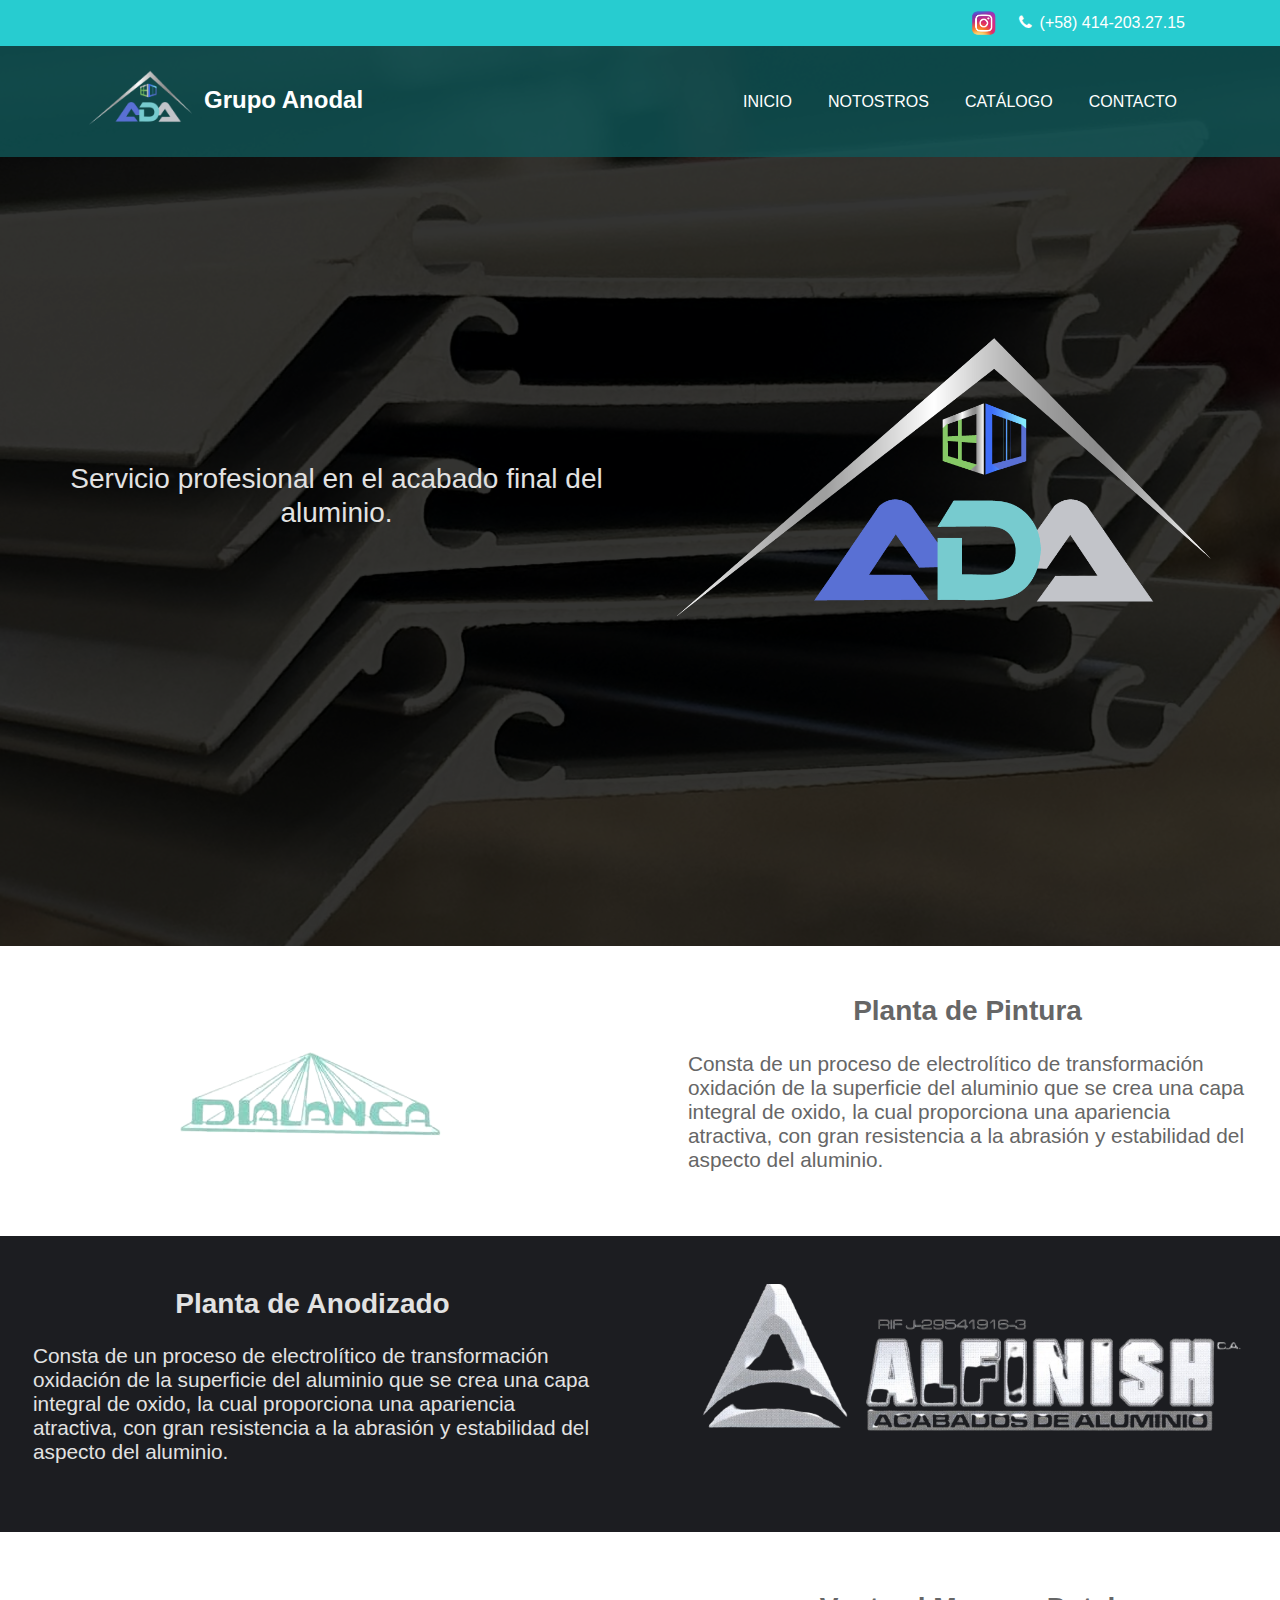
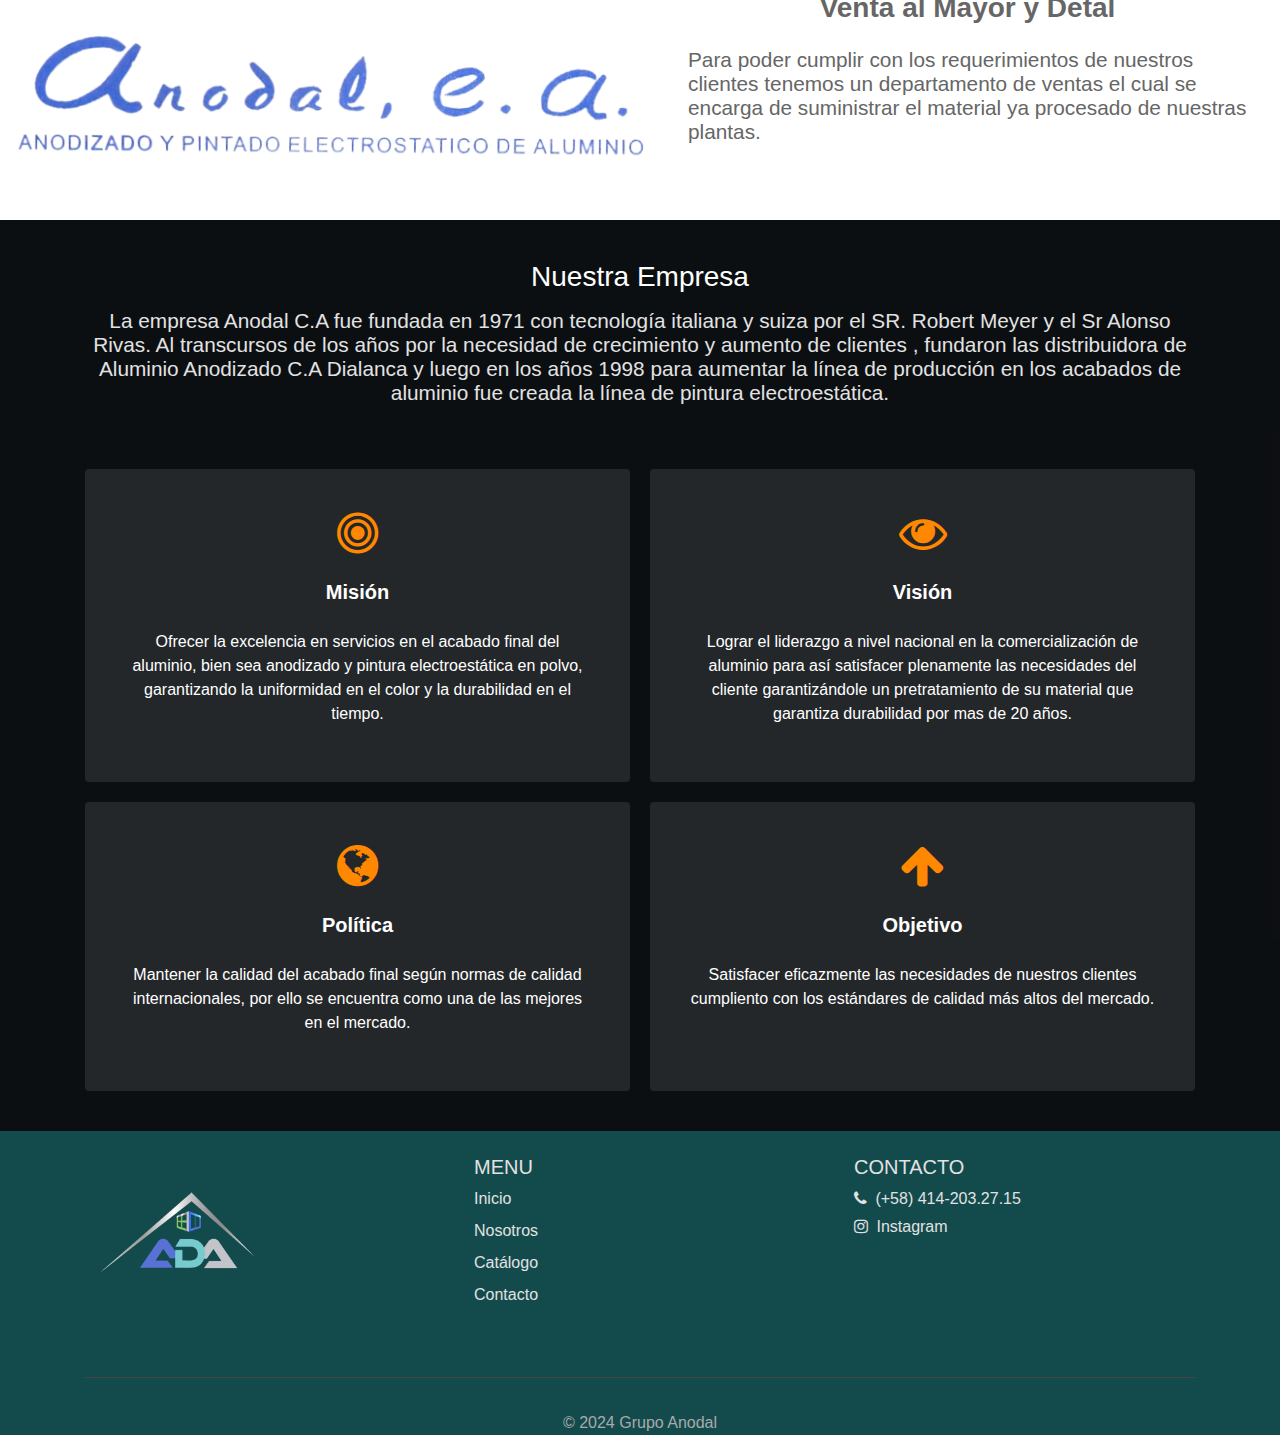
==== commit eca052c4: ":sparkles: about, contact and services page refactor to deploy file" ====
--- a/index.html
+++ b/index.html
@@ -4,7 +4,7 @@
     <head>
         <meta charset="UTF-8" />
         <meta name="viewport" content="width=device-width, initial-scale=1.0" />
-        <title>Grupo Anodal</title>
+        <title>Grupo Anodal | Home</title>
 
         <link rel="stylesheet" href="css/style.css" />
 
--- a/css/style.css
+++ b/css/style.css
@@ -8,6 +8,8 @@
     --light-bg-color: #f6f6f6;
     --bg-color: #1c1d21;
     --main-blue: #5970d4;
+    --main-green: #134b4d;
+    --main-gray: #c2c4c9;
 }
 
 html {
@@ -2053,7 +2055,7 @@
 }
 
 .tank-footer-29-main .footer-29 {
-    background: #222222;
+    background: var(--main-green);
 }
 
 .tank-footer-29-main .grids-forms {
@@ -2279,6 +2281,10 @@
     margin-top: 2em;
 }
 
+.tank-footer-29-main .bottom-copies p {
+    margin: 0;
+}
+
 @media (max-width: 1366px) {
     .tank-footer-29-main .bottom-source {
         grid-template-columns: 0.4fr 1.5fr 1.5fr 0.5fr;
@@ -3392,3 +3398,48 @@
     width: 80px;
     filter: drop-shadow(0 1px 4px rgba(0, 0, 0, 0.4));
 }
+
+#contact {
+    background: url(../imagesGA/contact_bckg.jpg) no-repeat right;
+    background-size: cover;
+    position: relative;
+    z-index: 0;
+    padding: 5rem 3rem;
+}
+
+#contact:before {
+    content: "";
+    /*background: rgba(255, 255, 255, 0.8);*/
+    background: rgba(0, 0, 0, 0.8);
+    position: absolute;
+    top: 0;
+    min-height: 100%;
+    left: 0;
+    right: 0;
+    z-index: -1;
+}
+
+#about {
+    background: url(../imagesGA/about_bckg.jpeg) no-repeat right;
+    background-size: cover;
+    position: relative;
+    z-index: 0;
+    padding: 5rem 3rem;
+}
+
+#about:before {
+    content: "";
+    /*background: rgba(255, 255, 255, 0.8);*/
+    background: rgba(0, 0, 0, 0.8);
+    position: absolute;
+    top: 0;
+    min-height: 100%;
+    left: 0;
+    right: 0;
+    z-index: -1;
+}
+
+.btn-primary {
+    background: var(--main-green) !important;
+    border-color: var(--main-green) !important;
+}
